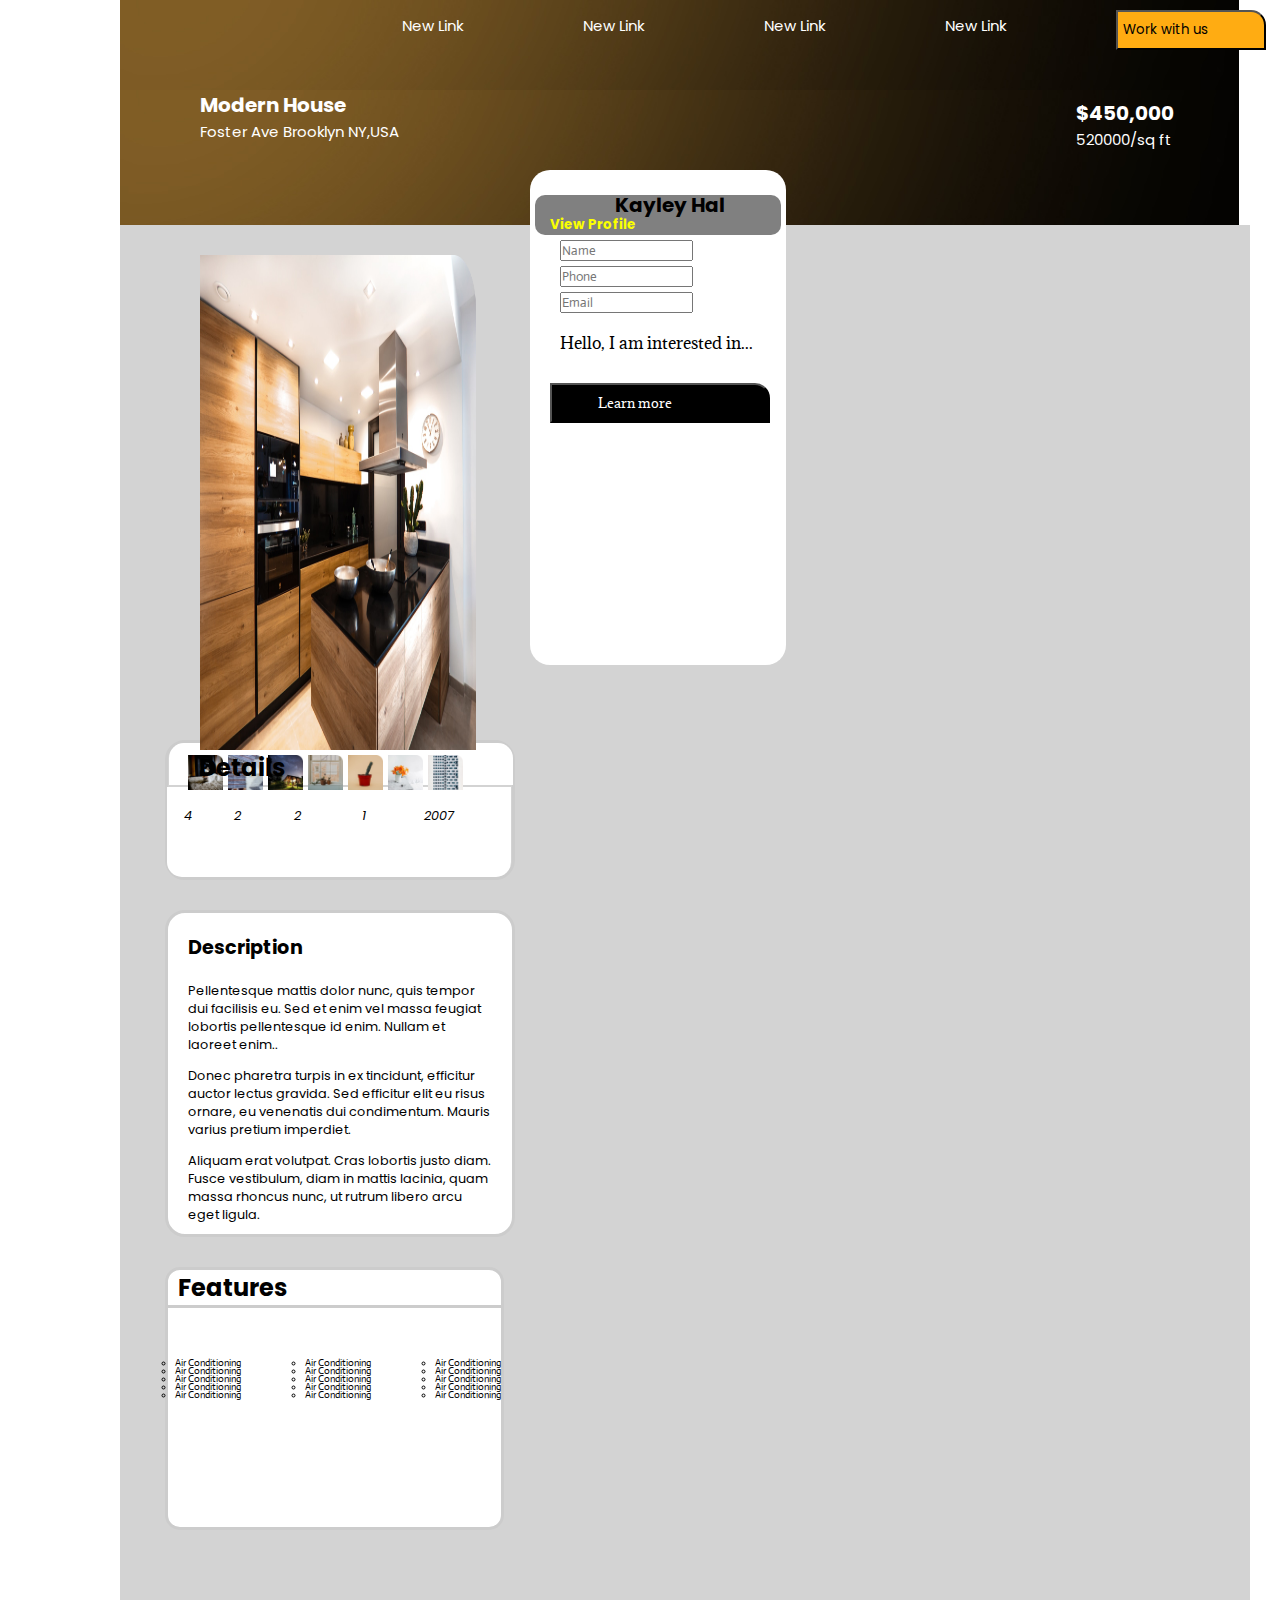
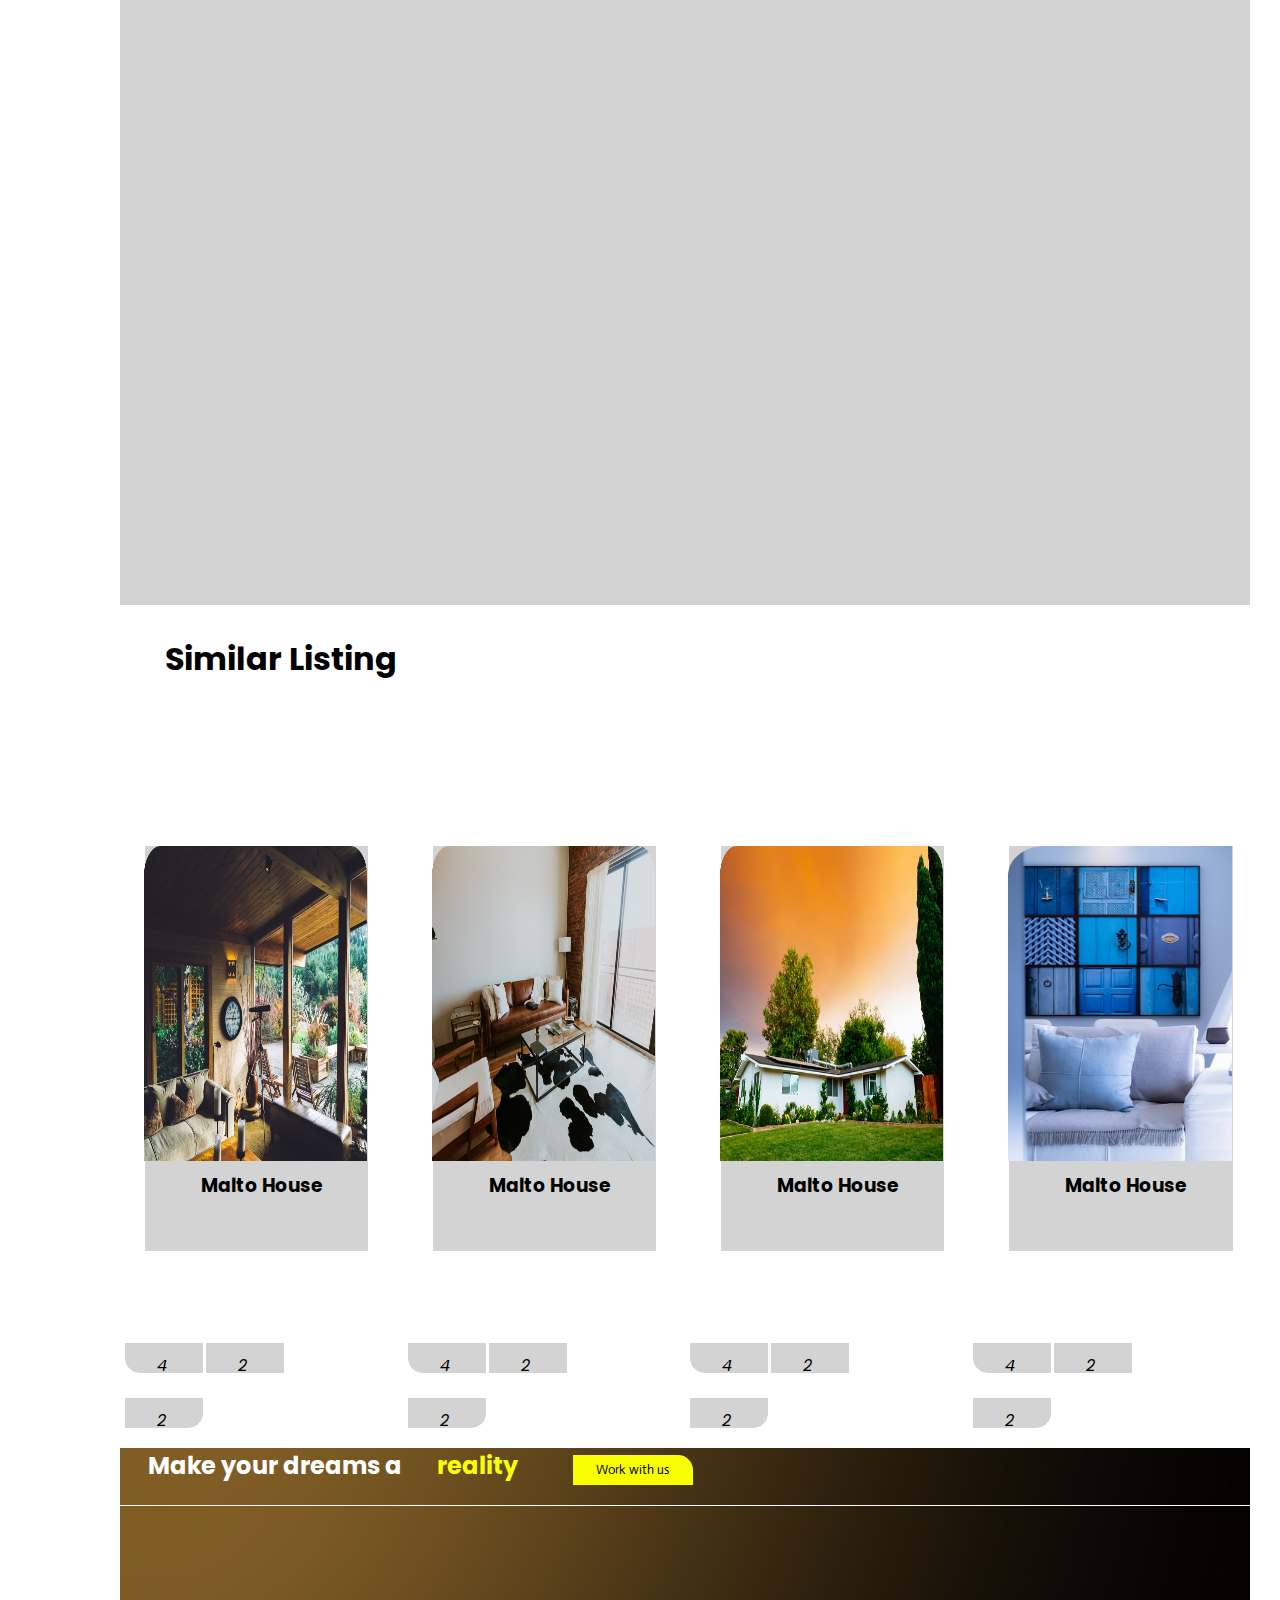
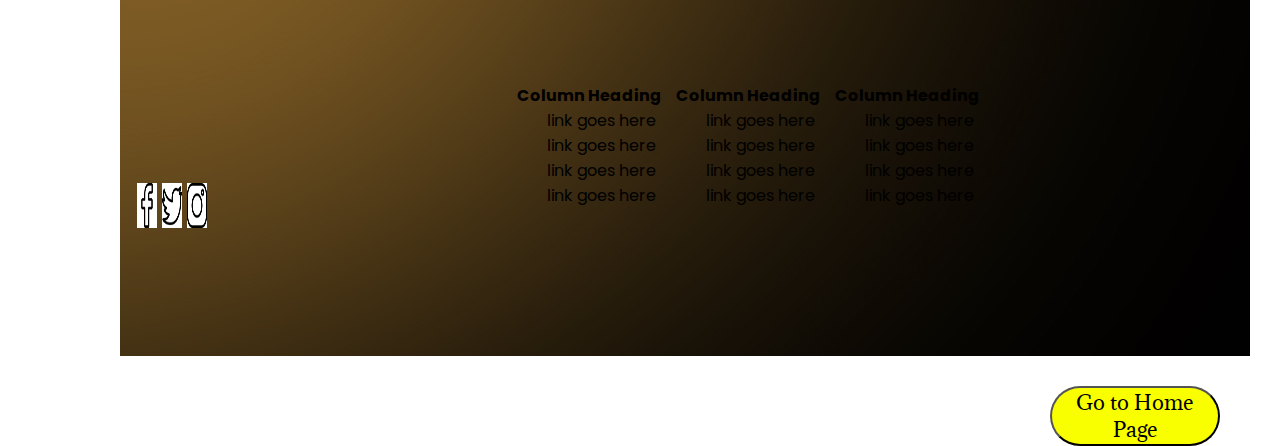
==== property.html @ 47d73567 "link two html pages" ====
<html lang="en">
<head>
    <meta charset="UTF-8">
    <meta http-equiv="X-UA-Compatible" content="IE=edge">
    <meta name="viewport" content="width=device-width, initial-scale=1.0">
    <title>Restaurants Property Page</title>
    <link rel="stylesheet" href="./assets/css/style.css">
    <link rel="preconnect" href="https://fonts.googleapis.com">
    <link rel="preconnect" href="https://fonts.gstatic.com" crossorigin>
    <link href="https://fonts.googleapis.com/css2?family=Actor&family=Adamina&family=Poppins:wght@100&display=swap" rel="stylesheet">
    <link rel="stylesheet" href="https://cdnjs.cloudflare.com/ajax/libs/font-awesome/6.1.1/css/all.min.css" integrity="sha512-KfkfwYDsLkIlwQp6LFnl8zNdLGxu9YAA1QvwINks4PhcElQSvqcyVLLD9aMhXd13uQjoXtEKNosOWaZqXgel0g==" crossorigin="anonymous" referrerpolicy="no-referrer" />
    <link rel="stylesheet" href="https://cdnjs.cloudflare.com/ajax/libs/font-awesome/6.1.1/css/all.min.css" integrity="sha512-KfkfwYDsLkIlwQp6LFnl8zNdLGxu9YAA1QvwINks4PhcElQSvqcyVLLD9aMhXd13uQjoXtEKNosOWaZqXgel0g==" crossorigin="anonymous" referrerpolicy="no-referrer" />
</head>
<body>
    <!--start of page two-->
    <div class="container">
        <!--let's begin with the header-->
        <div class="header">
            <navbar>
                <ul>
                    <li><a href="#">New Link</a></li>
                    <li><a href="#">New Link</a></li>
                    <li><a href="#">New Link</a></li>
                    <li><a href="#">New Link</a></li>
                    <li><button>Work with us <i class="fa-regular fa-arrow-right"></i></button></li>
                </ul><br>
            </navbar>
        </div>
        <div class="header2">
            <div class="modern">
                <h1 style="font-size: 20px;">Modern House</h1>
                <p style="font-size: 15px;">Foster Ave Brooklyn NY,USA</p>
            </div>
            <div class="price">
                <h1 style="font-size: 20px;">$450,000</h1>
                <p style="font-size: 15px;">520000/sq ft</p>
            </div>
        </div>
        <!--end of our header-->
        <div class="services">
            <div class="pg-img">
                <img src="./assets/images/Property House.png" alt="Property house">
            </div>
            <div class="form">
                <div style="background-color: gray;margin: 5px;border-radius: 10px;"><h2 style="margin-bottom: 0px;font-size: 20px;"><i class="fa-thin fa-user"></i>Kayley Hal</h2>
                    <h3 style="color: #FAFF00;font-size: smaller;margin-left: 15px;">View Profile</h3></div>
                <input type="text" name="name" placeholder="Name" style="margin-bottom: 5px; font-family: actor;">
                <input type="tel" name="phone" placeholder="Phone"style="margin-bottom: 5px;font-family: actor;">
                <input type="email" name="email" placeholder="Email"style="margin-bottom: 10px;font-family: actor;">
                <p style="margin-top: 10px;font-family: adamina;" >Hello, I am interested in...</p>
                <button style="font-family: adamina;">Learn more <i class="fa-regular fa-arrow-right"></i></button>
            </div>
           <!--end of form section--> 
          <div class="rectangle">
            <ul>
                <li><img src="./assets/images/Rectangle.png" alt="Rectangle"></li>
                <li><img src="./assets/images/Rectangle-1.png" alt="Rectangle 1" style="margin-left: -75px;"></li>
                <li><img src="./assets/images/Rectangle-2.png" alt="Rectangle 2" style="margin-left: -95px;"></li>
                <li><img src="./assets/images/Rectangle-3.png" alt="Rectangle 3"style="margin-left: -115px;"></li>
                <li><img src="./assets/images/Rectangle-4.png" alt="Rectangle 4"style="margin-left: -135px;"></li>
                <li><img src="./assets/images/Rectangle-5.png" alt="Rectangle 5"style="margin-left: -155px;"></li>
                <li><img src="./assets/images/Rectangle-6.png" alt="Rectangle 6"style="margin-left: -175px;"></li>
            </ul>

           </div>
           <!--details section-->
        <div class="details">
            <div class="det-h" style="background-color: white;width: 100%;margin-left: 1;border-top-left-radius: 15px;border-top-right-radius: 15px;"><h2>Details</h2></div>
            <div class="icons" style="padding-left: 30;margin-top: 2px;background-color: white;width: 100%;margin-left: -1;border-bottom-left-radius: 15px;border-bottom-right-radius: 15px;">
                <ul>
                    <li id="icon" style="width: 10px; height: 10px;"><i class="fa-solid fa-car" style="margin-left: 90px;">4</i></li>
                    <li id="icon" style="width: 10px; height: 10px;"><i class="fa-solid fa-bath" style="margin-left: 50px;">2</i></li>
                    <li id="icon" style="width: 10px; height: 10px;"><i class="fa-solid fa-hashtag"style="margin-left: 20px;">2</i></li>
                    <li id="icon" style="width: 10px; height: 10px;"><i class="fa-solid fa-house" style="margin-left: -2px;">1</i></li>
                    <li id="icon" style="width: 10px; height: 10px;"><i class="fa-regular fa-calendar"style="margin-left: -30px;">2007</i></li>
                </ul>
                
            </div>
        </div>
        <div class="description">
            <h2 style="margin-bottom: 10px;">Description</h2>
            <p style="margin-bottom: -25px;">Pellentesque mattis dolor nunc, quis tempor dui facilisis eu. Sed et enim vel massa feugiat lobortis pellentesque id enim. Nullam et laoreet enim..</p><br>
            <p style="margin-bottom: -25px;">Donec pharetra turpis in ex tincidunt, efficitur auctor lectus gravida. Sed efficitur elit eu risus ornare, eu venenatis dui condimentum. Mauris varius pretium imperdiet.</p><br>
            <p style="margin-bottom: 10px;">Aliquam erat volutpat. Cras lobortis justo diam. Fusce vestibulum, diam in mattis lacinia, quam massa rhoncus nunc, ut rutrum libero arcu eget ligula.</p>
        </div>
        <!--the features section-->

        <div style="margin-top: 30px; margin-left: 15px;"><h2 id="feature" style="padding-left: 10px;font-family: poppins;">Features</h2></div>
           <div class="row-1"> 
                <div class="column1">
                 <ul>
                    <li>Air Conditioning</li>
                    <li>Air Conditioning</li>
                    <li>Air Conditioning</li>
                    <li>Air Conditioning</li>
                    <li>Air Conditioning</li>
                 </ul>
                </div>
                <div class="column1">
                 <ul>
                    <li>Air Conditioning</li>
                    <li>Air Conditioning</li>
                    <li>Air Conditioning</li>
                    <li>Air Conditioning</li>
                    <li>Air Conditioning</li>
                 </ul>
                </div>
                <div class="column1">
                 <ul>
                    <li>Air Conditioning</li>
                    <li>Air Conditioning</li>
                    <li>Air Conditioning</li>
                    <li>Air Conditioning</li>
                    <li>Air Conditioning</li>
                 </ul>
                </div>
            </div>

        </div>
        <div style="margin-left: 45px; margin-bottom: -100px;"><h1 style="background-color: white;">Similar Listing </h1></div>

       <div class="similar">
           <div class="malto1">
               <img srcset="./assets/images/Rectangle-7.png" alt="Malto house"media="width:100%">
               <h3>Malto House</h3>
           </div>
           

           <div class="malto1">
            <img srcset="./assets/images/Rectangle-8.png" alt="Malto house"media="width:100%">
            <h3>Malto House</h3>
        </div>
        <div class="malto1">
            <img srcset="./assets/images/Rectangle-9.png" alt="Malto house"media="width:100%">
            <h3>Malto House</h3>
        </div>
        

        <div class="malto1">
            <img srcset="./assets/images/Rectangle-10.png" alt="Malto house" media="width:100%">
            <h3>Malto House</h3>
        </div>
        
       </div>
       <div class="icon-list">
        <div class="icons-2">
            <li id="icon1" style="width: 10px; height: 10px;"><i class="fa-solid fa-car" >4</i></li>
            <li id="icon2" style="width: 10px; height: 10px;"><i class="fa-solid fa-bath" >2</i></li>
            <li id="icon3" style="width: 10px; height: 10px;"><i class="fa-solid fa-hashtag">2</i></li>
           </div>
           <div class="icons-2">
            <li id="icon1" style="width: 10px; height: 10px;"><i class="fa-solid fa-car" >4</i></li>
            <li id="icon2" style="width: 10px; height: 10px;"><i class="fa-solid fa-bath" >2</i></li>
            <li id="icon3" style="width: 10px; height: 10px;"><i class="fa-solid fa-hashtag">2</i></li>
           </div>
           <div class="icons-2">
            <li id="icon1" style="width: 10px; height: 10px;"><i class="fa-solid fa-car" >4</i></li>
            <li id="icon2" style="width: 10px; height: 10px;"><i class="fa-solid fa-bath" >2</i></li>
            <li id="icon3" style="width: 10px; height: 10px;"><i class="fa-solid fa-hashtag">2</i></li>
           </div>
           <div class="icons-2">
            <li id="icon1" style="width: 10px; height: 10px;"><i class="fa-solid fa-car" >4</i></li>
            <li id="icon2" style="width: 10px; height: 10px;"><i class="fa-solid fa-bath" >2</i></li>
            <li id="icon3" style="width: 10px; height: 10px;"><i class="fa-solid fa-hashtag">2</i></li>
           </div>
       </div>
       <!--adding footer section-->
       <div class="footer" style="width: 100%;">

        <div class="heading" style="margin-bottom: 20px;">
            <h2 style="color: white;margin-left: -500px;">Make your dreams a<span style="color: #FAFF00;">  reality</span>
            <button id="footer-btn" style="background-color: #FAFF00;color: black;font-family: actor;width: 120px;height: 30px;border: none;border-top-right-radius: 15px;">Work with us</button>
            </h2>
        </div>
        
    </div>
    <div class="footer2" style="margin-top: -19;height: 50vh;">
        <div class="container1">
            <div class="contact" style="margin-left: -350px;margin-top: 100px;">
                <ul>
                    <li style="width:5px;height: 5px;"><img src="./assets/images/facebook.png" alt="facebook" style="height: 5vh;background-color: white;"></li>
                    <li style="width:5px;height: 5px;"><img src="./assets/images/twitter.png" alt="twitter" style="height: 5vh; background-color: white;"></li>
                    <li style="width:5px;height: 5px;"><img src="./assets/images/instagram.png" alt="instagram" style="height: 5vh;background-color: white;"></li>
                </ul>
            </div>
            <div class="row2">
                <div class="footer-col">
                    <h4>Column Heading</h4>
                    <ul>
                        <li>link goes here</li>
                        <li>link goes here</li>
                        <li>link goes here</li>
                        <li>link goes here</li>
                    </ul>
                </div>
                <div class="footer-col">
                    <h4>Column Heading</h4>
                    <ul>
                        <li>link goes here</li>
                        <li>link goes here</li>
                        <li>link goes here</li>
                        <li>link goes here</li>
                    </ul>
                </div>
                <div class="footer-col">
                    <h4>Column Heading</h4>
                    <ul>
                        <li>link goes here</li>
                        <li>link goes here</li>
                        <li>link goes here</li>
                        <li>link goes here</li>
                    </ul>
                </div>
            </div>
        </div>
    </div>
        
    </div>
    <a href="index.html">
        <button style="border-radius: 30px; color: black;font-family: Adamina;font-size: 20px; width: 170px;height: 60px;background-color: #FAFF00;cursor: pointer; margin-top: 430px;float: right;"> Go to Home Page</button>
        </a>
</body>
</html>
---- assets/css/style.css ----
*{
    justify-content: center;
    align-items: center;
    margin: 0;
    margin-left: 30px;
    margin-right: 20px;
    padding: 0;
    font-family: Poppins,  Actor, Adamina;
    box-sizing: border-box;
}
@media screen and (max-width: 1000px) {
    .container{
      width: 100%; 
    }
}
.sect-1{
    width: 100%;
    background: linear-gradient(to top,grey 50%,grey 50%),url(moving1.png);
    background-position: center;
    background-size: cover;
    height: 100vh;
    background-image:url("../images/moving\ 1.png") ;
}
@media screen and (max-width: 1000px) {
    .nav_bar{
      width: 100%; 
    }
}
.nav_bar{
    width: 1100px;
    height: 70px;
    margin: auto;
}
.nav_bar > ul{
    list-style-type: none;
    margin-top: 2px;
    padding: 5px;
    float:right;
    display: flex;
    justify-content: center;
    align-items: center;
} 
.nav_bar > ul > li{
     list-style: none;
     margin-left: 20px;
     margin-top: 30px;
     font-size: 15px;
}
ul> li > a{
    text-decoration: none;
     color: white;
     font-size: 15px;
     transition: 0.1 ease-in-out;     
}
ul> li > a:hover{
    color: #FAFF00;
}
.btn1 > button{
   color: black;
   background-color: #FFAC12; 
   width: 70px;
   height: 30px;
   border: none;
   border-radius: 0px;
   font-size: 15px;
   
}
.btn1 > button:hover{
    color:#FAFF00 ;
    background-color: black;
    cursor: pointer;
}

.btn2 > button{
    color: #FAFF00;
    background-color: black; 
    width: 70px;
    height: 30px;
    border: none;
    border-radius: 0px;
    font-size: 15px;
}
.btn1 > button:hover{
    color: black ;
    background-color: #FFAC12;
    cursor: pointer;
}
.content{
    width: 1200px;
    height: auto;
    margin: auto;
    position: relative;
}
.content,.cont-p{
    padding-left: 20px;
    padding-bottom: 25px;
    padding-top: 40px;
    letter-spacing: 1.2px;
    line-height: 40px;
}
#change{
    color: #FAFF00;
    font-size: 40px;
}
#roof{
    color: white;
    font-size: x-large;
    line-height: 20px;
    
}
.sect-2{
    background-color: white;
    height: 100vh;
    width: 100%;
    background-position: center;
    background-size:contain;
    align-items: center;
    justify-content: center;
}
.content-2 img{
       position: flex;
       height: 70vh;
       float: left;
       margin-top: 40px;
       padding-right: 70px;
       margin-left: -35px;
}
.content-2 img:hover {
    box-shadow: 0 0 2px 1px rgba(0, 140, 186, 0.5);
    cursor:all-scroll;
  }
.words{
    position: flex;
    padding-top: 120px;
}
#hustle{
    padding-bottom: 20px;

}
#cont-p1{
    line-height: 20px;
}
#btn3{
    background-color: black;
    color: #FAFF00;
    border: none;
    border-style: none;
    border-top-right-radius: 10px;
    height: 30px;
    width: 80px;
}
#btn3:hover{
    color:black ;
    background-color: #FFAC12;
    cursor: pointer;
}

.sect-3{
    background-color: lightgray;
    height: 150vh;
    width: 100%;
    background-position: center;
    background-size:contain;
    align-items: center;
    justify-content: center; 
    margin-top: -100px;
    display: block;
}
.gallery{
    border: 5px  solid #ccc;
    width: 150px;
    display: inline-block;
    margin-top: 100px;
    align-items: center;
    justify-content: space-around;
    border-radius: 20px;
}
.gallery img{
    width: 240px;
    height: 16%;
    position: inherit;
    margin-left: -2px;
    background-color: white;

}
.gallery img:hover {
    box-shadow: 0 0 2px 1px rgba(0, 140, 186, 0.5);
    cursor: grabbing;
  }
.descr{
    padding: 5px;
    padding-top: 0px;
    text-align: center;
    font-family: Adamina;
    background-color: white;
    width: 240px;
    margin-left: -2px;
}
.footer{
    background-image: url("../images/Orange-Images.jpg");
    display: flex;
    margin-top: 20px;
    margin-bottom: 20px;
}
.contact ul{
    list-style-type: none;
    float:left;
    display: flex;
    justify-content: center;
    align-items: center;
}
.contact ul li{
    list-style: none;
     padding-inline-end: 5px;
     margin-left: 0px;
     margin-top: 30px;
}
.contact img{
    float: left;
    display: inline;
    width: 20px;
    height: 30vh;
}
.contct img:hover {
    box-shadow: 0 0 2px 1px rgba(0, 140, 186, 0.5);
    cursor: zoom-in;
  }
.row{
    display: flexbox;

}
.row > .column{
     display:inline-block;
     padding-inline-end: 80px;
}
.column ul{
    display: relative;
    justify-content: center;
    align-items: center;
    float: justify;
}
.column li{
    list-style: none;
}
.container2{
    max-width: 100%;
}
.row2{
    display: flex;
    flex-wrap: wrap;
}
ul{
    list-style: none;
}

.footer2{
    background-image: url("../images/Orange-Images.jpg");
    display: flex;
    margin-top: 20px;
    margin-bottom: 20px;
    width: 100%;
}
.footer-col{
    margin-top: -70px;
    margin-right: -80px;
    float: right;

}

.header{
    margin: 0;
    padding: 0;
    height: 10vh;
    margin-left: 30px;
    margin-right: 20px;
    background-image: url(../images/Orange-Images.jpg);
    background-position: cover;
    width: 99%;
    font-family: Poppins,Actor,Adamina;
}
navbar{
    display: flex;
    align-items: center;
    justify-content: center;
    width: 99%;
    margin-right: 20px;
}
navbar > ul{
    list-style-type: none;
    display: inline-flex;
    float: right;
    margin-right: -200px;
}
.header li{
    float: right;
    display: flex;
    justify-content: space-evenly;

}
.header a{
       float: right;
       color: white;
       padding: 10px;
}
.header button{
    background-color: #FFAC12;
    color: black;
    border-top-right-radius: 15px;
    margin-top: 10px;
    height: 40px;
    width: 150px;
}
.header2{
    justify-content: space-between;
    align-items: center;
    color: white;
    margin-bottom: 0px;
    background-image: url(../images/Orange-Images.jpg);
    height: 15vh;
    width: 99%;
}
.modern{
    margin-bottom: -15px;
    margin-left: 50px;
}
.price{
    float: right;   
    margin-right: 45px; 
    margin-top: -30px;
}
.services{
    display: absolute;
    background-color: lightgray;
    height: 220vh;
    width: 100%;
    margin-bottom: 30px;
    
}
.pg-img img{
    margin-left: 50px;
    position: flex;
    height: 55vh;
    width: 32%;
    float: left;
    margin-top: 30px;
    padding-right: 70px;
}
.form{
    width: 20%;
    height: 55vh;
    background: linear-gradient(to top,white,white);
    position: absolute;
    top: 170px;
    left: 500px;
    border-radius: 20px;
    overflow: hidden;
    line-height: 20px;
    padding: 20px 0 ;
}
.form > button{
    margin-top: 30px;
    background-color: black;
    border-top-right-radius: 15px;
    color: white;
    text-align: center;
    align-items: center;
    width: 220px;
    height: 40px;
    margin-left: 20px;
    margin-right: 20px;
}
.form > button:hover{
    color:black;
    background-color: blue;
    cursor: pointer;
}

.rectangle{
    justify-content: space-around;
    align-items: center;
    height: 35vh; 
    width: 31%;
}
.rectangle > ul{
    display: flex;
    justify-content: center;
    margin-left: -30px;   
}
.rectangle > ul > li{
    list-style: none;
    padding: 5px;
}
.rectangle > ul > li >  img{
    width: 35px;
    height: 35px;
    margin-bottom: -0px;
    margin-left: 180px;

}
.details{
    justify-content: space-around;
    align-items: center;
    margin-top: 200px;
    margin-left: 45px;
    max-width: 31%;
    background-size: 32%;
    border: #ccc;
    border-style: solid;
    border-radius: 20px;
    
}
.details > h2{
    background-color: white;
    height: 5vh;
    margin-bottom: -5px;
    margin-left: 15px;
    border-top-left-radius: 15px;
    border-top-right-radius: 15px;
}
.icons{
    height: 10vh;
    margin-top: 5px;
    margin-left: 45px;
}
.icons > ul{
    display: flex;
    justify-content: center;
    list-style: none;
    margin-left: -150px;
    border-bottom-left-radius: 15px;
    border-bottom-right-radius: 15px;   
}
.icons > ul > li{
    list-style: none;
    padding: 20px;
    font-size: 1vw;
}
.description{
    margin-top: 30px;
    width: 31%;
    background-color: white;
    margin-left: 45px;
    border: #ccc;
    border-style: solid;
    border-radius: 20px;
    text-align: left;
    font-size: 1vw;
    font-family: poppins;
}
.description > h2{
    margin: 20px;
}
.description > p{
    margin: 20px;
}
#feature{
    margin-top: 30px;
    width: 31%;
    background-color: white;
    border: #ccc;
    border-style: solid;
    text-align: left;
    border-top-left-radius: 15px;
    border-top-right-radius: 15px;
}
.row-1{
    display: flex;
    justify-content: center;
    margin-top: -3px;
    margin-left: 45px;
    width: 30%;
    background-color: white;
    border: #ccc;
    border-style: solid;
    text-align: left;
    border-bottom-left-radius: 15px;
    border-bottom-right-radius: 15px;
    height: 25vh;
}
.column1{
 display:inline-block;
    padding-inline-end: 30px;
    margin-top: -20px;
}

.column1 ul{
   display: relative;
   justify-content: center;
   align-items: center;
   float: justify;
}
.column1 li{
   list-style-type: circle;
   font-size: 10px;
   line-height: 10px;
   justify-content: center;
   margin-left: -25px;
   margin-right: -200px;
   font-family: actor;
   margin-top: -18px;
}
.similar{
    width: 102%;
    height: 100vh;
    background-color: white;
    justify-content: center;
    align-items: center;
    display: flex;
    margin-top: 200px;
    margin-left: 10px;
}
.malto1{
    background-color: lightgray;
    width: 25%;
    height: 45vh;
    margin-top: -370px;
    margin-left: 45px;
}
.malto1 > img{
    width: 100%;
    height: 35vh;
    margin-left: -1px;
}
.malto1 img:hover {
    box-shadow: 0 0 2px 1px rgba(0, 140, 186, 0.5);
    cursor: wait;

  }
.malto1 > h3{
    margin-top: 10px;
    text-align: center;
}
.icon-list{
    align-items: center;
    display: flex;
    width: 100%;
    margin-top: -360px;
    margin-left: -40px;
}
.icons-2 li{
    display: inline-block;
    list-style: none;
    background-color: lightgray;
    margin-left: 45px;
    width: 100%;
    margin-top: 10px;
    padding: 76px;
    margin-block-start: 20px;
    align-items: center;
    text-align: center;
    padding-top: 10px;
    padding-left: 2px;
    padding-bottom: 20px;
}
#icon1{
    border-bottom-left-radius: 15px;
    margin-right: -46px;
    width:18%;
}
#icon2{
    margin-right: -46px;
    width: 18%;
}
#icon3{
    border-bottom-right-radius: 15px;
    margin-right: -46px;
    width: 18%;
}

.footer2{
    background-image: url("../images/Orange-Images.jpg");
    display: flex;
    margin-top: 30px;
    margin-bottom: -400px;
}
.contact ul{
    list-style-type: none;
    float:left;
    display: flex;
    justify-content: center;
    align-items: center;
}
.contact ul li{
    list-style: none;
     padding-inline-end: 5px;
     margin-left: 0px;
     margin-top: 30px;
}
.contact img{
    float: left;
    display: inline;
    width: 20px;
    height: 30vh;
}
.row{
    display: flexbox;

}
.row > .column{
     display:inline-block;
     padding-inline-end: 80px;
}
.column ul{
    display: relative;
    justify-content: center;
    align-items: center;
    float: justify;
}
.column li{
    list-style: none;
}
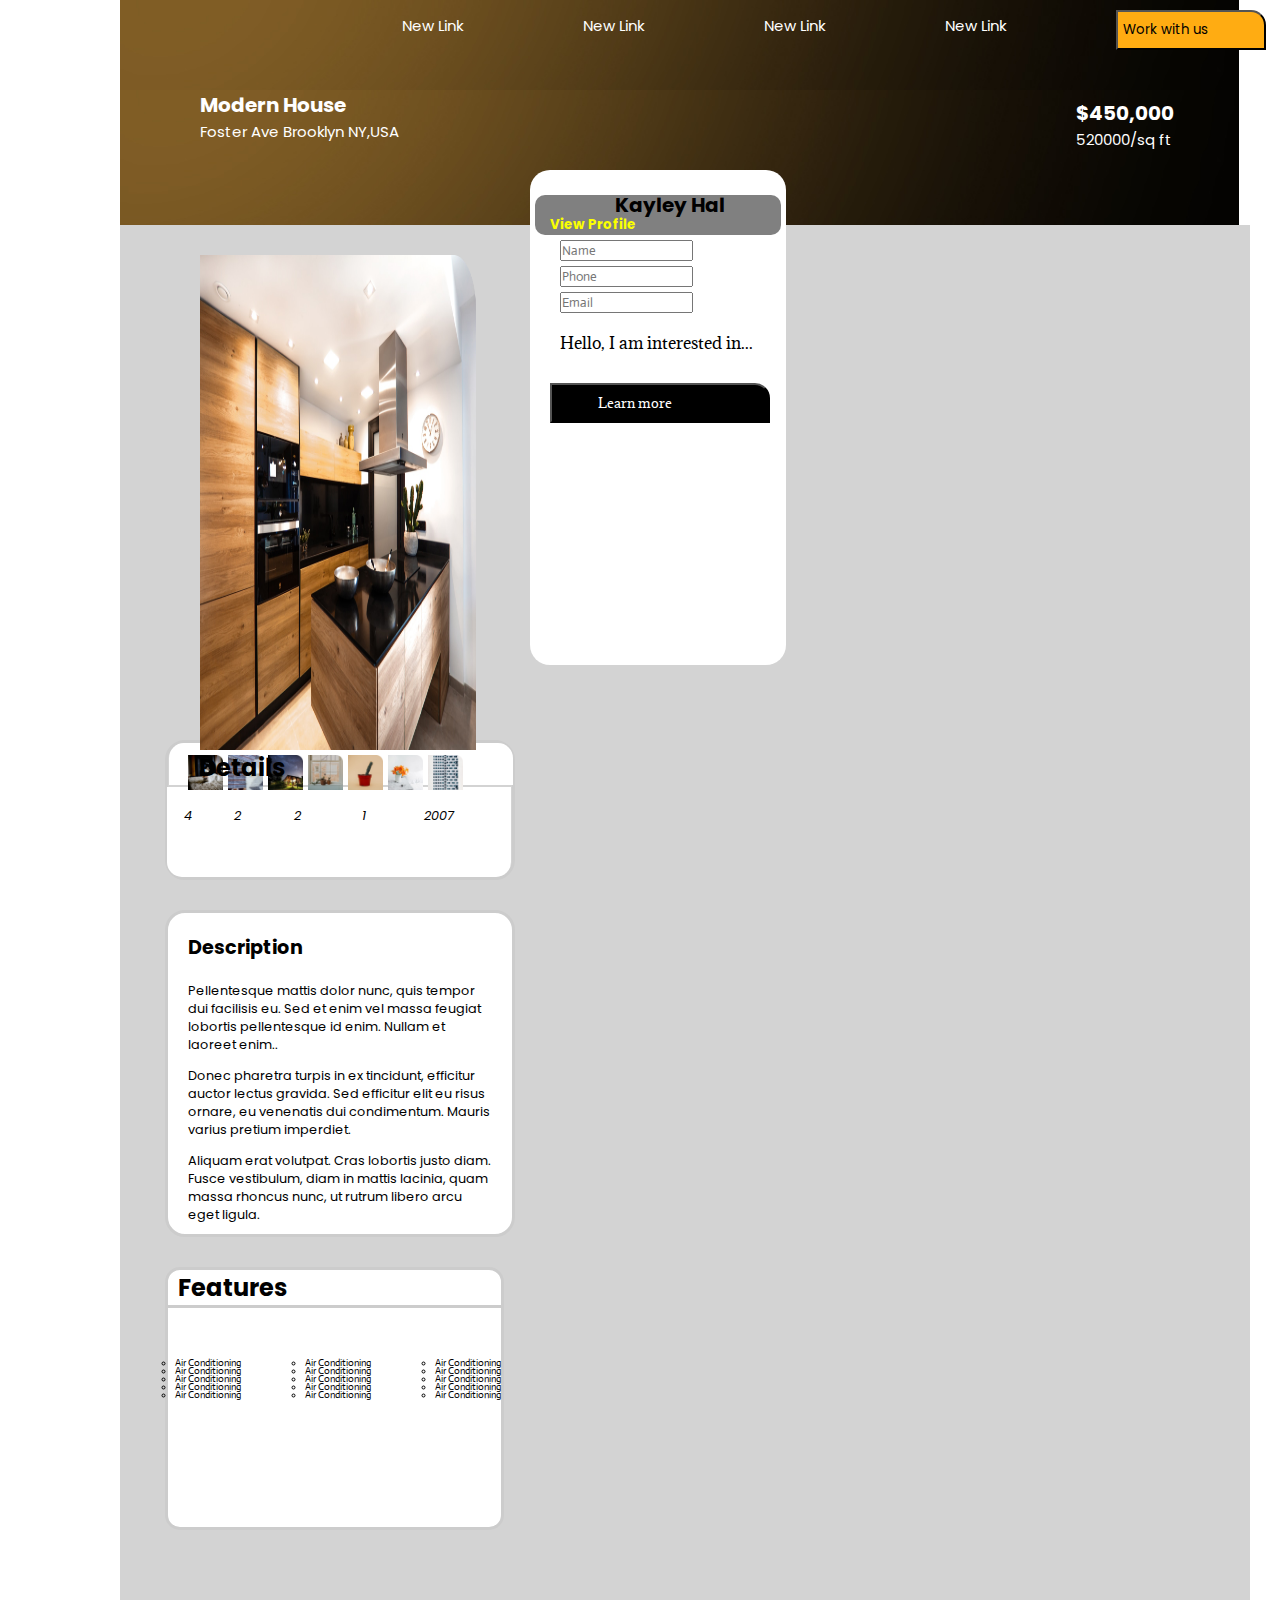
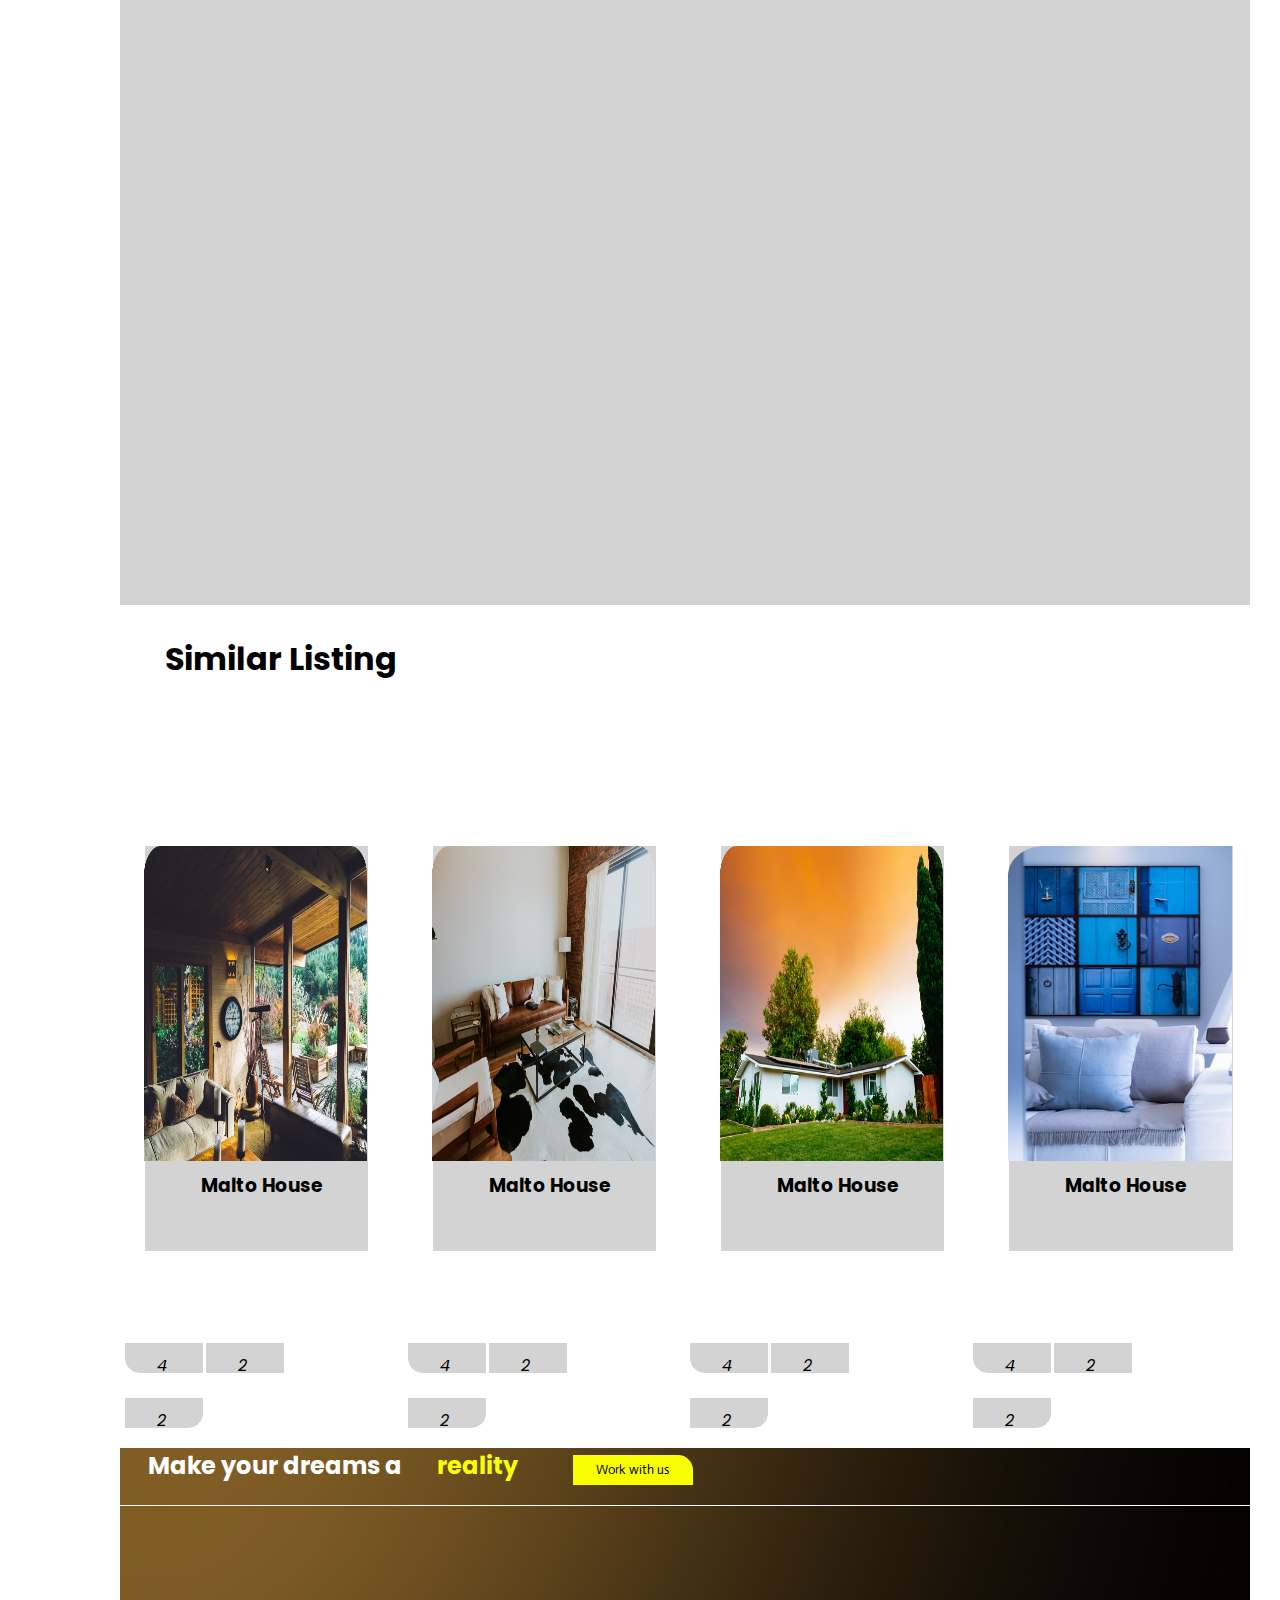
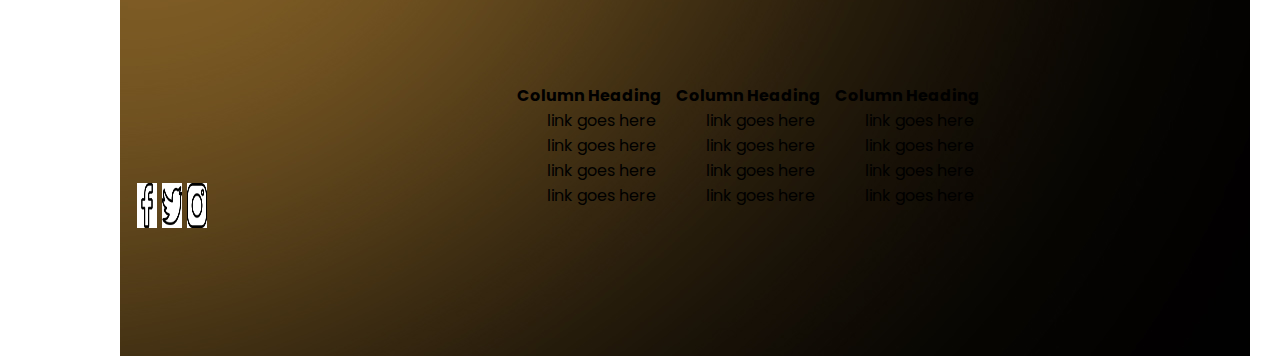
==== commit d3b72b86: "remove link button" ====
--- a/property.html
+++ b/property.html
@@ -217,7 +217,6 @@
         
     </div>
     <a href="index.html">
-        <button style="border-radius: 30px; color: black;font-family: Adamina;font-size: 20px; width: 170px;height: 60px;background-color: #FAFF00;cursor: pointer; margin-top: 430px;float: right;"> Go to Home Page</button>
         </a>
 </body>
 </html>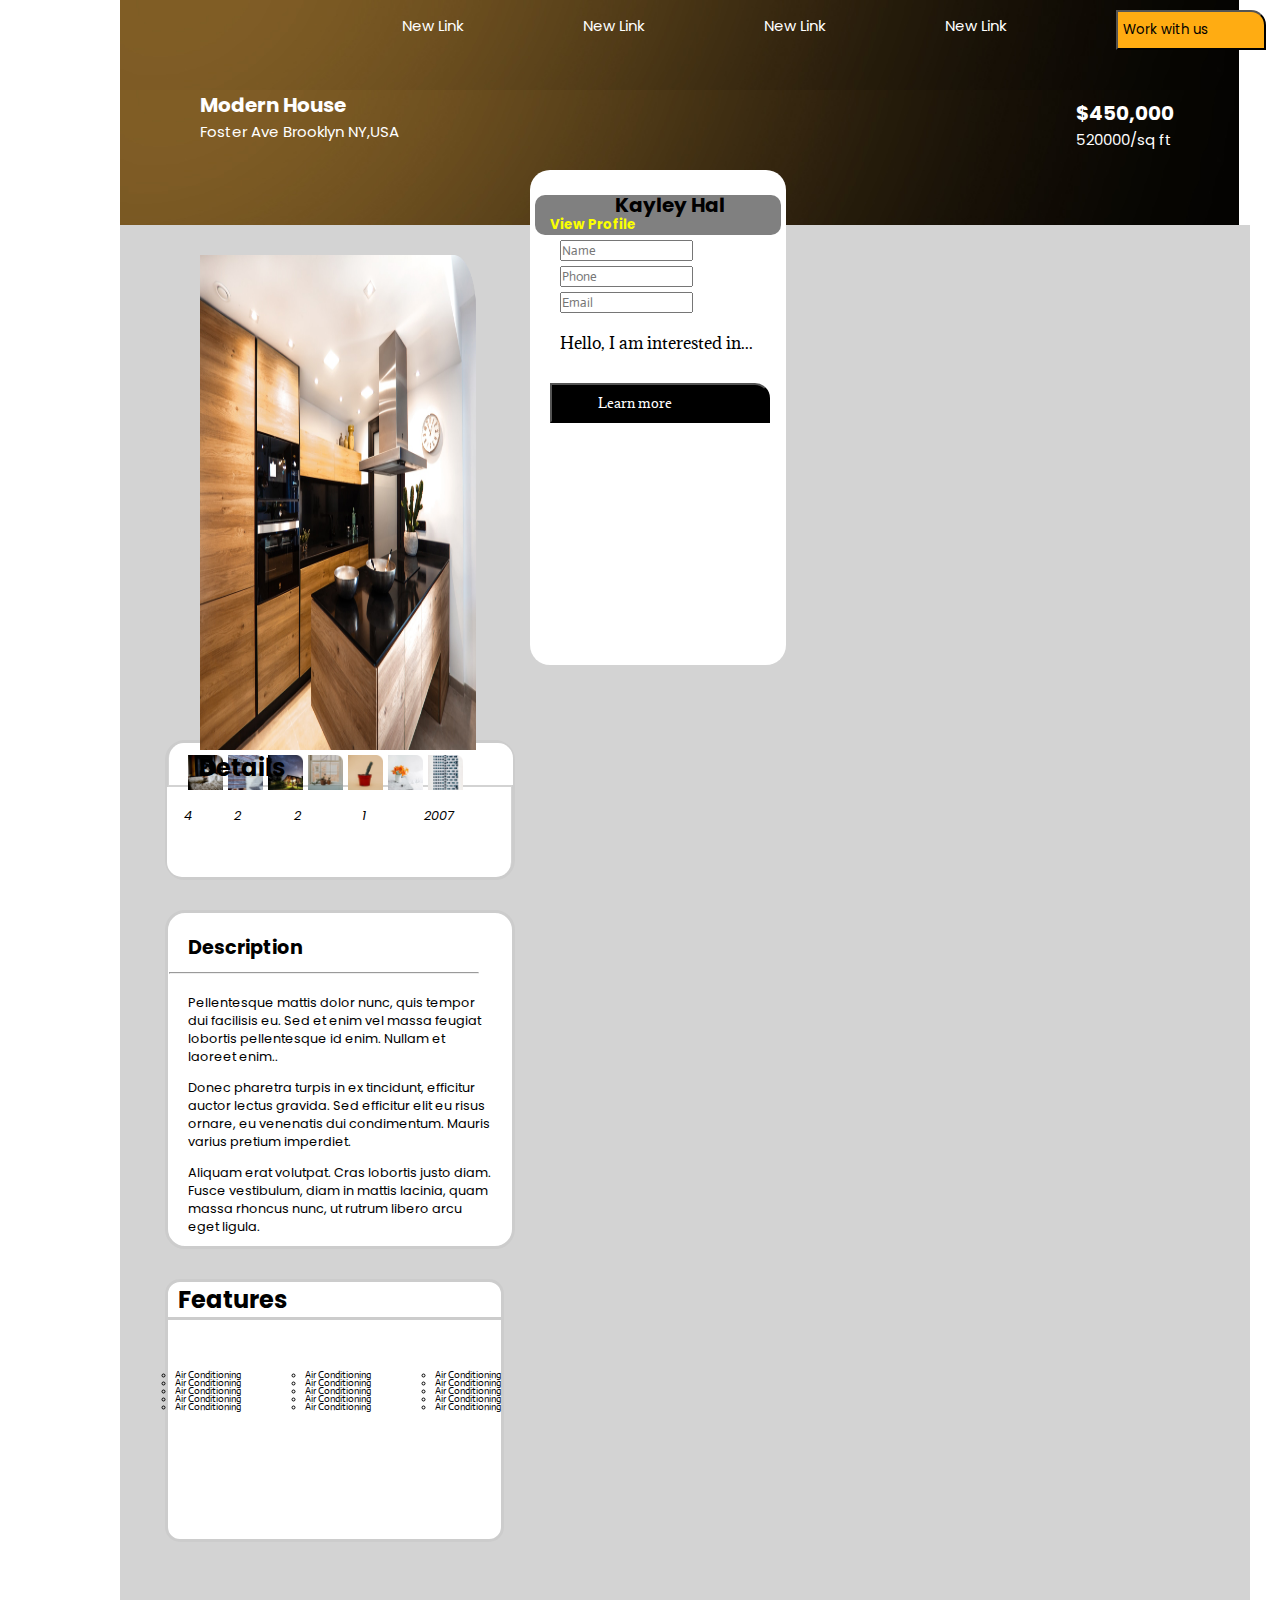
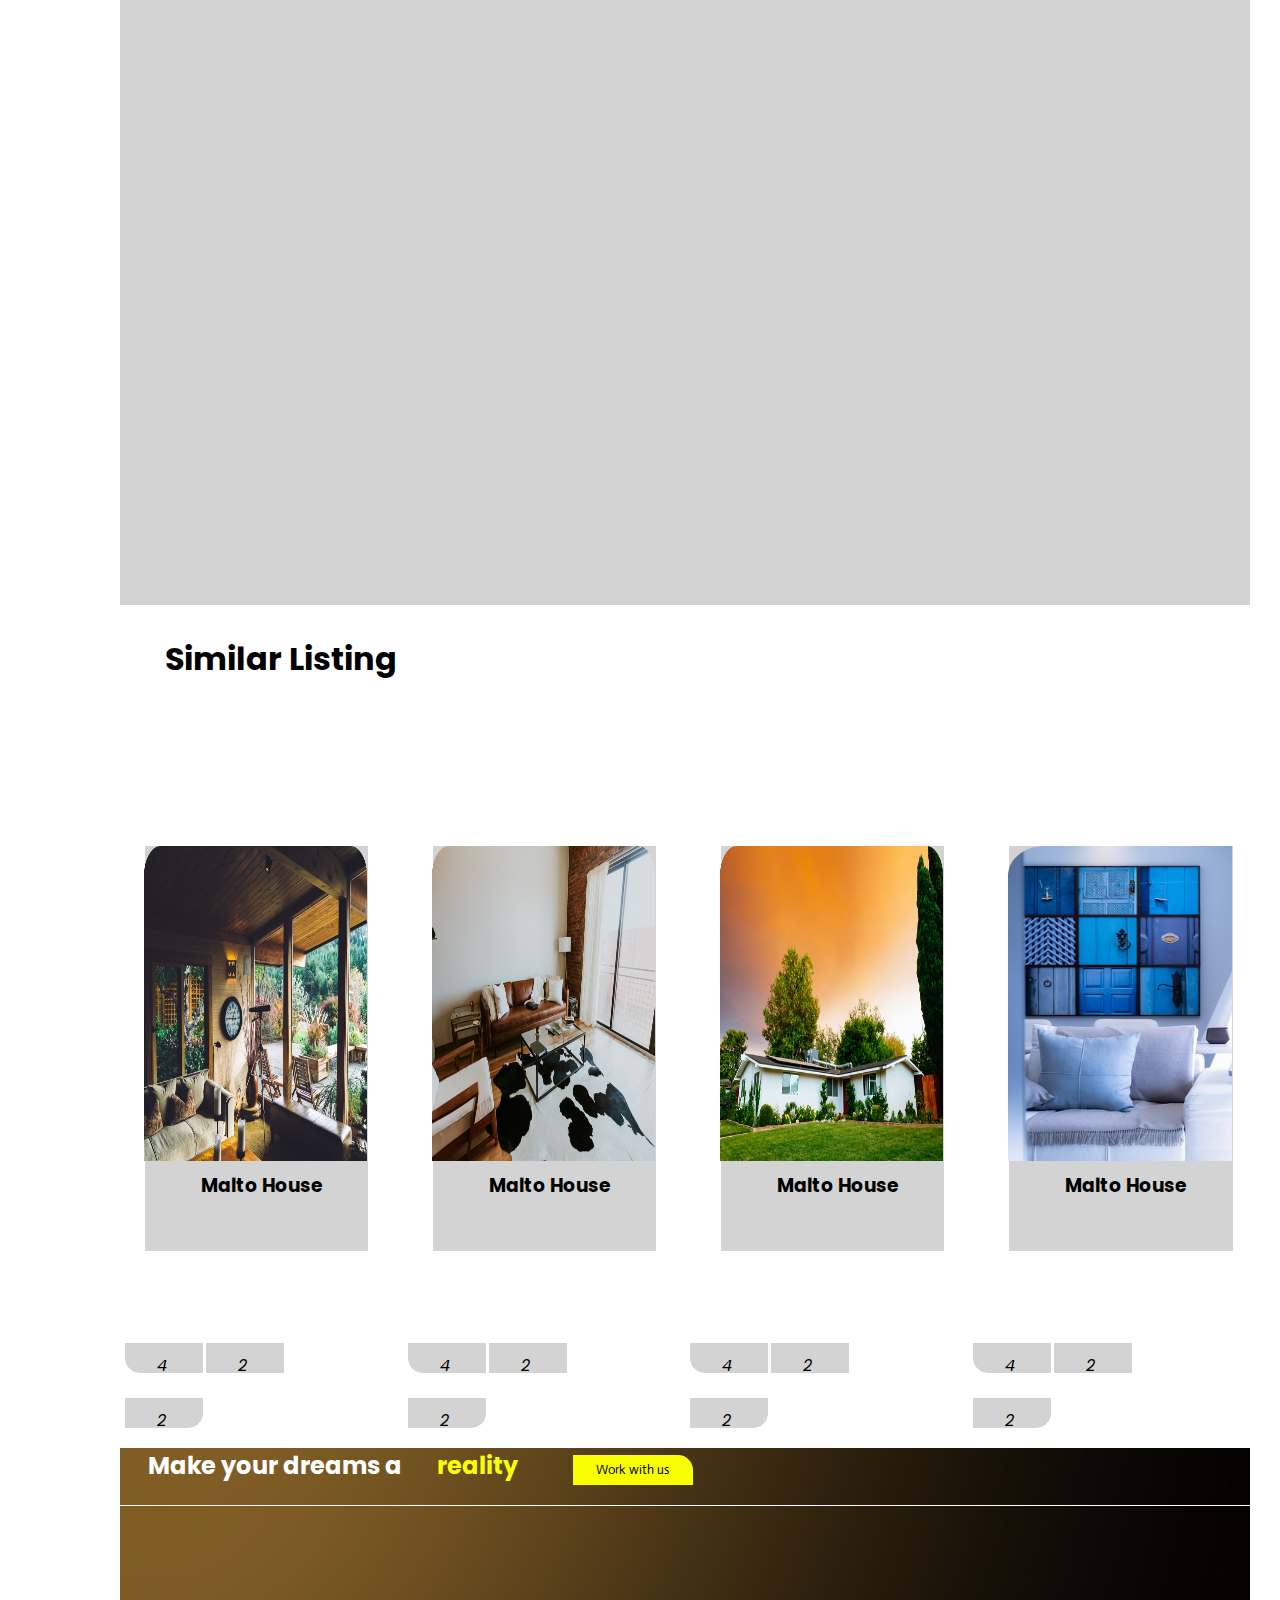
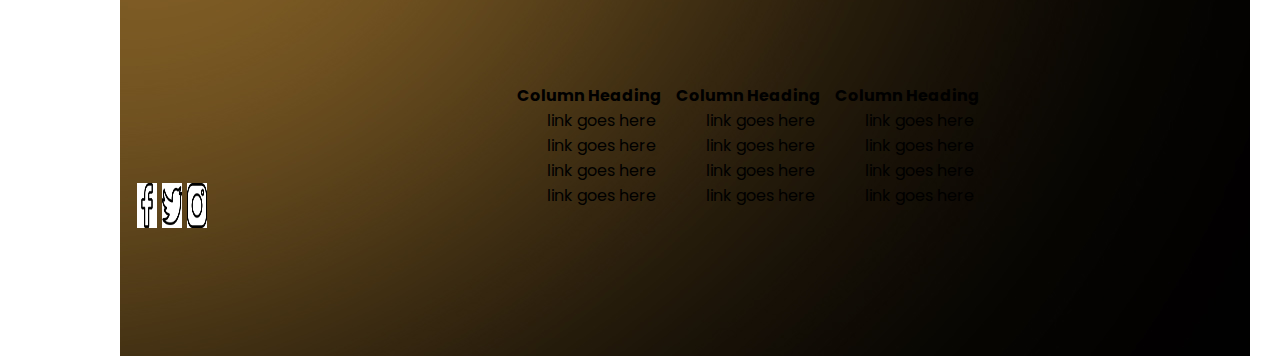
==== commit b5f801eb: "linking two pages" ====
--- a/property.html
+++ b/property.html
@@ -5,6 +5,7 @@
     <meta name="viewport" content="width=device-width, initial-scale=1.0">
     <title>Restaurants Property Page</title>
     <link rel="stylesheet" href="./assets/css/style.css">
+    <link rel="stylesheet" href="./assets/css/property.css">
     <link rel="preconnect" href="https://fonts.googleapis.com">
     <link rel="preconnect" href="https://fonts.gstatic.com" crossorigin>
     <link href="https://fonts.googleapis.com/css2?family=Actor&family=Adamina&family=Poppins:wght@100&display=swap" rel="stylesheet">
@@ -79,6 +80,7 @@
         </div>
         <div class="description">
             <h2 style="margin-bottom: 10px;">Description</h2>
+            <hr style="color: grey;width: 90%;margin-left: 1px;">
             <p style="margin-bottom: -25px;">Pellentesque mattis dolor nunc, quis tempor dui facilisis eu. Sed et enim vel massa feugiat lobortis pellentesque id enim. Nullam et laoreet enim..</p><br>
             <p style="margin-bottom: -25px;">Donec pharetra turpis in ex tincidunt, efficitur auctor lectus gravida. Sed efficitur elit eu risus ornare, eu venenatis dui condimentum. Mauris varius pretium imperdiet.</p><br>
             <p style="margin-bottom: 10px;">Aliquam erat volutpat. Cras lobortis justo diam. Fusce vestibulum, diam in mattis lacinia, quam massa rhoncus nunc, ut rutrum libero arcu eget ligula.</p>
@@ -216,7 +218,5 @@
     </div>
         
     </div>
-    <a href="index.html">
-        </a>
 </body>
 </html>--- a/assets/css/property.css
+++ b/assets/css/property.css
@@ -0,0 +1,367 @@
+.container2{
+    max-width: 100%;
+}
+.row2{
+    display: flex;
+    flex-wrap: wrap;
+}
+ul{
+    list-style: none;
+}
+
+.footer2{
+    background-image: url("../images/Orange-Images.jpg");
+    display: flex;
+    margin-top: 20px;
+    margin-bottom: 20px;
+    width: 100%;
+}
+.footer-col{
+    margin-top: -70px;
+    margin-right: -80px;
+    float: right;
+
+}
+
+.header{
+    margin: 0;
+    padding: 0;
+    height: 10vh;
+    margin-left: 30px;
+    margin-right: 20px;
+    background-image: url(../images/Orange-Images.jpg);
+    background-position: cover;
+    width: 99%;
+    font-family: Poppins,Actor,Adamina;
+}
+navbar{
+    display: flex;
+    align-items: center;
+    justify-content: center;
+    width: 99%;
+    margin-right: 20px;
+}
+navbar > ul{
+    list-style-type: none;
+    display: inline-flex;
+    float: right;
+    margin-right: -200px;
+}
+.header li{
+    float: right;
+    display: flex;
+    justify-content: space-evenly;
+
+}
+.header a{
+       float: right;
+       color: white;
+       padding: 10px;
+}
+.header button{
+    background-color: #FFAC12;
+    color: black;
+    border-top-right-radius: 15px;
+    margin-top: 10px;
+    height: 40px;
+    width: 150px;
+}
+.header2{
+    justify-content: space-between;
+    align-items: center;
+    color: white;
+    margin-bottom: 0px;
+    background-image: url(../images/Orange-Images.jpg);
+    height: 15vh;
+    width: 99%;
+}
+.modern{
+    margin-bottom: -15px;
+    margin-left: 50px;
+}
+.price{
+    float: right;   
+    margin-right: 45px; 
+    margin-top: -30px;
+}
+.services{
+    display: absolute;
+    background-color: lightgray;
+    height: 220vh;
+    width: 100%;
+    margin-bottom: 30px;
+    
+}
+.pg-img img{
+    margin-left: 50px;
+    position: flex;
+    height: 55vh;
+    width: 32%;
+    float: left;
+    margin-top: 30px;
+    padding-right: 70px;
+}
+.form{
+    width: 20%;
+    height: 55vh;
+    background: linear-gradient(to top,white,white);
+    position: absolute;
+    top: 170px;
+    left: 500px;
+    border-radius: 20px;
+    overflow: hidden;
+    line-height: 20px;
+    padding: 20px 0 ;
+}
+.form > button{
+    margin-top: 30px;
+    background-color: black;
+    border-top-right-radius: 15px;
+    color: white;
+    text-align: center;
+    align-items: center;
+    width: 220px;
+    height: 40px;
+    margin-left: 20px;
+    margin-right: 20px;
+}
+.form > button:hover{
+    color:black;
+    background-color: blue;
+    cursor: pointer;
+}
+
+.rectangle{
+    justify-content: space-around;
+    align-items: center;
+    height: 35vh; 
+    width: 31%;
+}
+.rectangle > ul{
+    display: flex;
+    justify-content: center;
+    margin-left: -30px;   
+}
+.rectangle > ul > li{
+    list-style: none;
+    padding: 5px;
+}
+.rectangle > ul > li >  img{
+    width: 35px;
+    height: 35px;
+    margin-bottom: -0px;
+    margin-left: 180px;
+
+}
+.details{
+    justify-content: space-around;
+    align-items: center;
+    margin-top: 200px;
+    margin-left: 45px;
+    max-width: 31%;
+    background-size: 32%;
+    border: #ccc;
+    border-style: solid;
+    border-radius: 20px;
+    
+}
+.details > h2{
+    background-color: white;
+    height: 5vh;
+    margin-bottom: -5px;
+    margin-left: 15px;
+    border-top-left-radius: 15px;
+    border-top-right-radius: 15px;
+}
+.icons{
+    height: 10vh;
+    margin-top: 5px;
+    margin-left: 45px;
+}
+.icons > ul{
+    display: flex;
+    justify-content: center;
+    list-style: none;
+    margin-left: -150px;
+    border-bottom-left-radius: 15px;
+    border-bottom-right-radius: 15px;   
+}
+.icons > ul > li{
+    list-style: none;
+    padding: 20px;
+    font-size: 1vw;
+}
+.description{
+    margin-top: 30px;
+    width: 31%;
+    background-color: white;
+    margin-left: 45px;
+    border: #ccc;
+    border-style: solid;
+    border-radius: 20px;
+    text-align: left;
+    font-size: 1vw;
+    font-family: poppins;
+}
+.description > h2{
+    margin: 20px;
+}
+.description > p{
+    margin: 20px;
+}
+#feature{
+    margin-top: 30px;
+    width: 31%;
+    background-color: white;
+    border: #ccc;
+    border-style: solid;
+    text-align: left;
+    border-top-left-radius: 15px;
+    border-top-right-radius: 15px;
+}
+.row-1{
+    display: flex;
+    justify-content: center;
+    margin-top: -3px;
+    margin-left: 45px;
+    width: 30%;
+    background-color: white;
+    border: #ccc;
+    border-style: solid;
+    text-align: left;
+    border-bottom-left-radius: 15px;
+    border-bottom-right-radius: 15px;
+    height: 25vh;
+}
+.column1{
+ display:inline-block;
+    padding-inline-end: 30px;
+    margin-top: -20px;
+}
+
+.column1 ul{
+   display: relative;
+   justify-content: center;
+   align-items: center;
+   float: justify;
+}
+.column1 li{
+   list-style-type: circle;
+   font-size: 10px;
+   line-height: 10px;
+   justify-content: center;
+   margin-left: -25px;
+   margin-right: -200px;
+   font-family: actor;
+   margin-top: -18px;
+}
+.similar{
+    width: 102%;
+    height: 100vh;
+    background-color: white;
+    justify-content: center;
+    align-items: center;
+    display: flex;
+    margin-top: 200px;
+    margin-left: 10px;
+}
+.malto1{
+    background-color: lightgray;
+    width: 25%;
+    height: 45vh;
+    margin-top: -370px;
+    margin-left: 45px;
+}
+.malto1 > img{
+    width: 100%;
+    height: 35vh;
+    margin-left: -1px;
+}
+.malto1 img:hover {
+    box-shadow: 0 0 2px 1px rgba(0, 140, 186, 0.5);
+    cursor: wait;
+
+  }
+.malto1 > h3{
+    margin-top: 10px;
+    text-align: center;
+}
+.icon-list{
+    align-items: center;
+    display: flex;
+    width: 100%;
+    margin-top: -360px;
+    margin-left: -40px;
+}
+.icons-2 li{
+    display: inline-block;
+    list-style: none;
+    background-color: lightgray;
+    margin-left: 45px;
+    width: 100%;
+    margin-top: 10px;
+    padding: 76px;
+    margin-block-start: 20px;
+    align-items: center;
+    text-align: center;
+    padding-top: 10px;
+    padding-left: 2px;
+    padding-bottom: 20px;
+}
+#icon1{
+    border-bottom-left-radius: 15px;
+    margin-right: -46px;
+    width:18%;
+}
+#icon2{
+    margin-right: -46px;
+    width: 18%;
+}
+#icon3{
+    border-bottom-right-radius: 15px;
+    margin-right: -46px;
+    width: 18%;
+}
+
+.footer2{
+    background-image: url("../images/Orange-Images.jpg");
+    display: flex;
+    margin-top: 30px;
+    margin-bottom: -400px;
+}
+.contact ul{
+    list-style-type: none;
+    float:left;
+    display: flex;
+    justify-content: center;
+    align-items: center;
+}
+.contact ul li{
+    list-style: none;
+     padding-inline-end: 5px;
+     margin-left: 0px;
+     margin-top: 30px;
+}
+.contact img{
+    float: left;
+    display: inline;
+    width: 20px;
+    height: 30vh;
+}
+.row{
+    display: flexbox;
+
+}
+.row > .column{
+     display:inline-block;
+     padding-inline-end: 80px;
+}
+.column ul{
+    display: relative;
+    justify-content: center;
+    align-items: center;
+    float: justify;
+}
+.column li{
+    list-style: none;
+}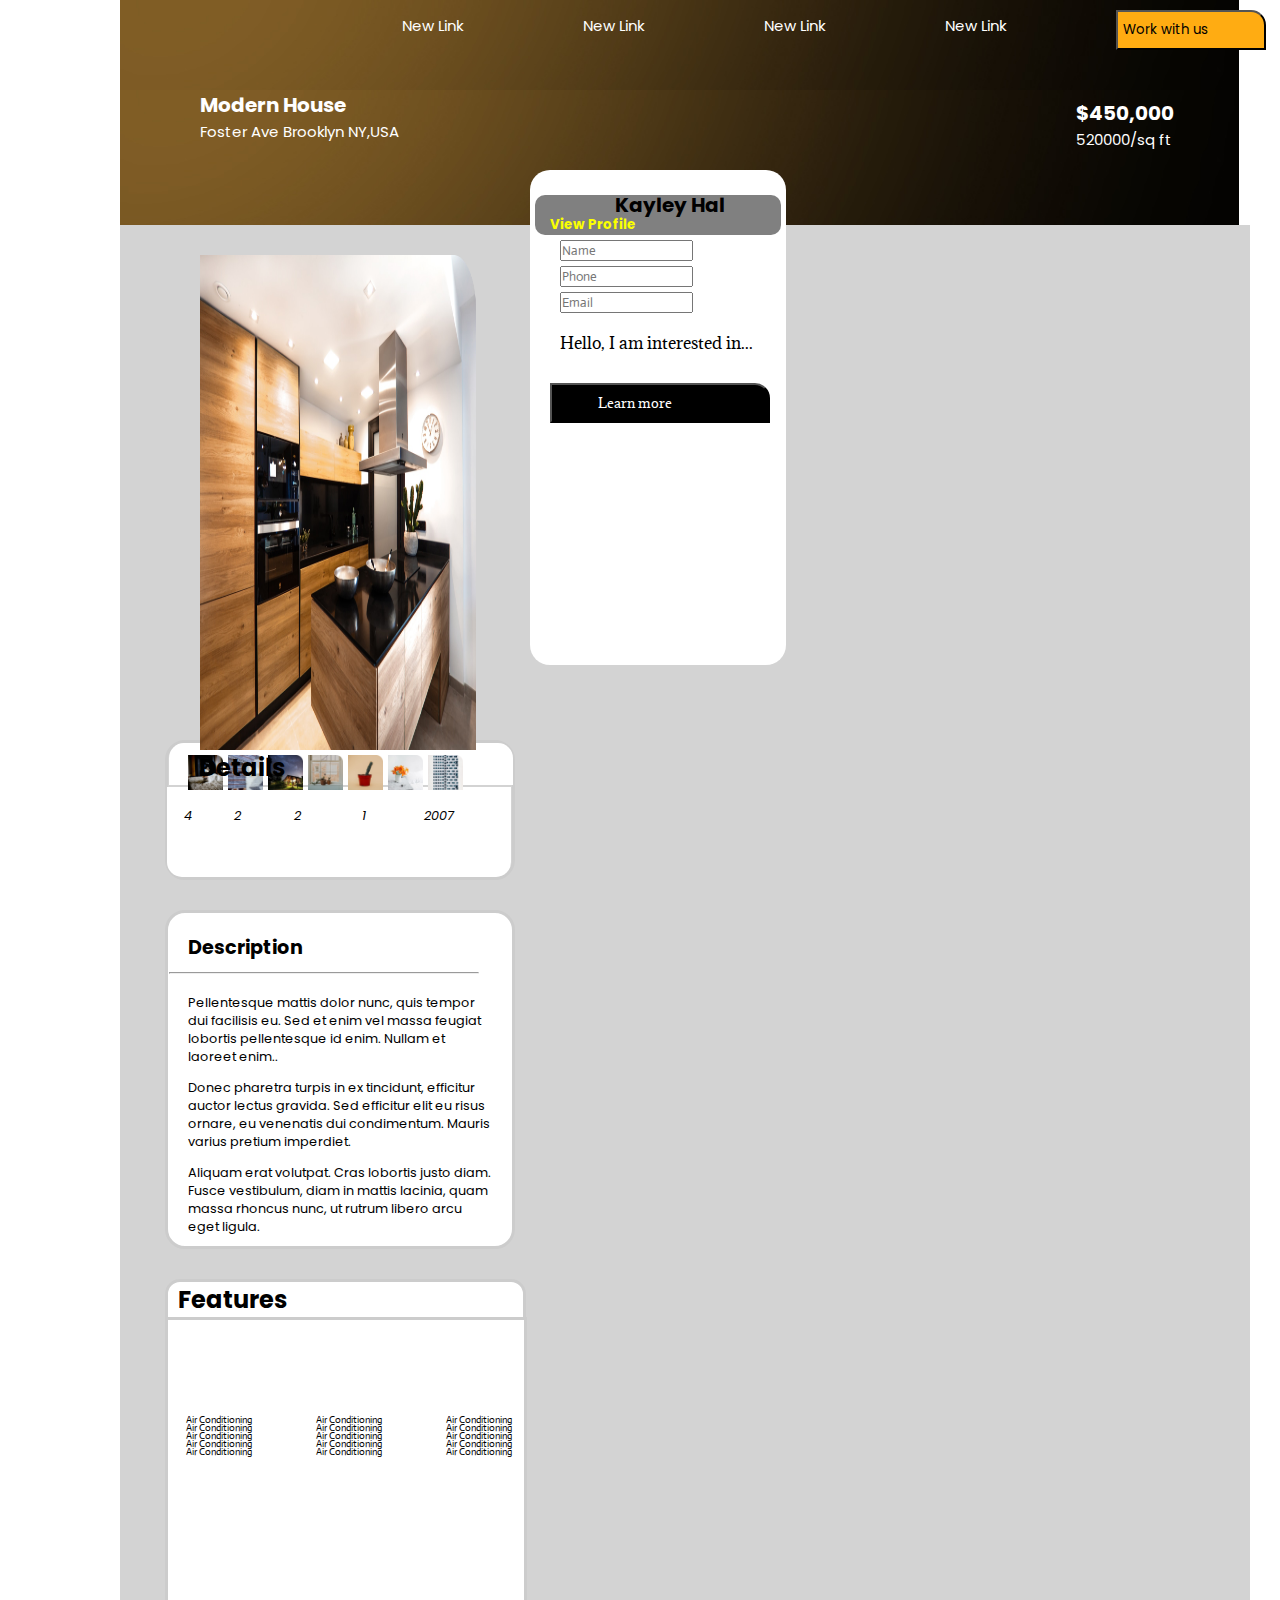
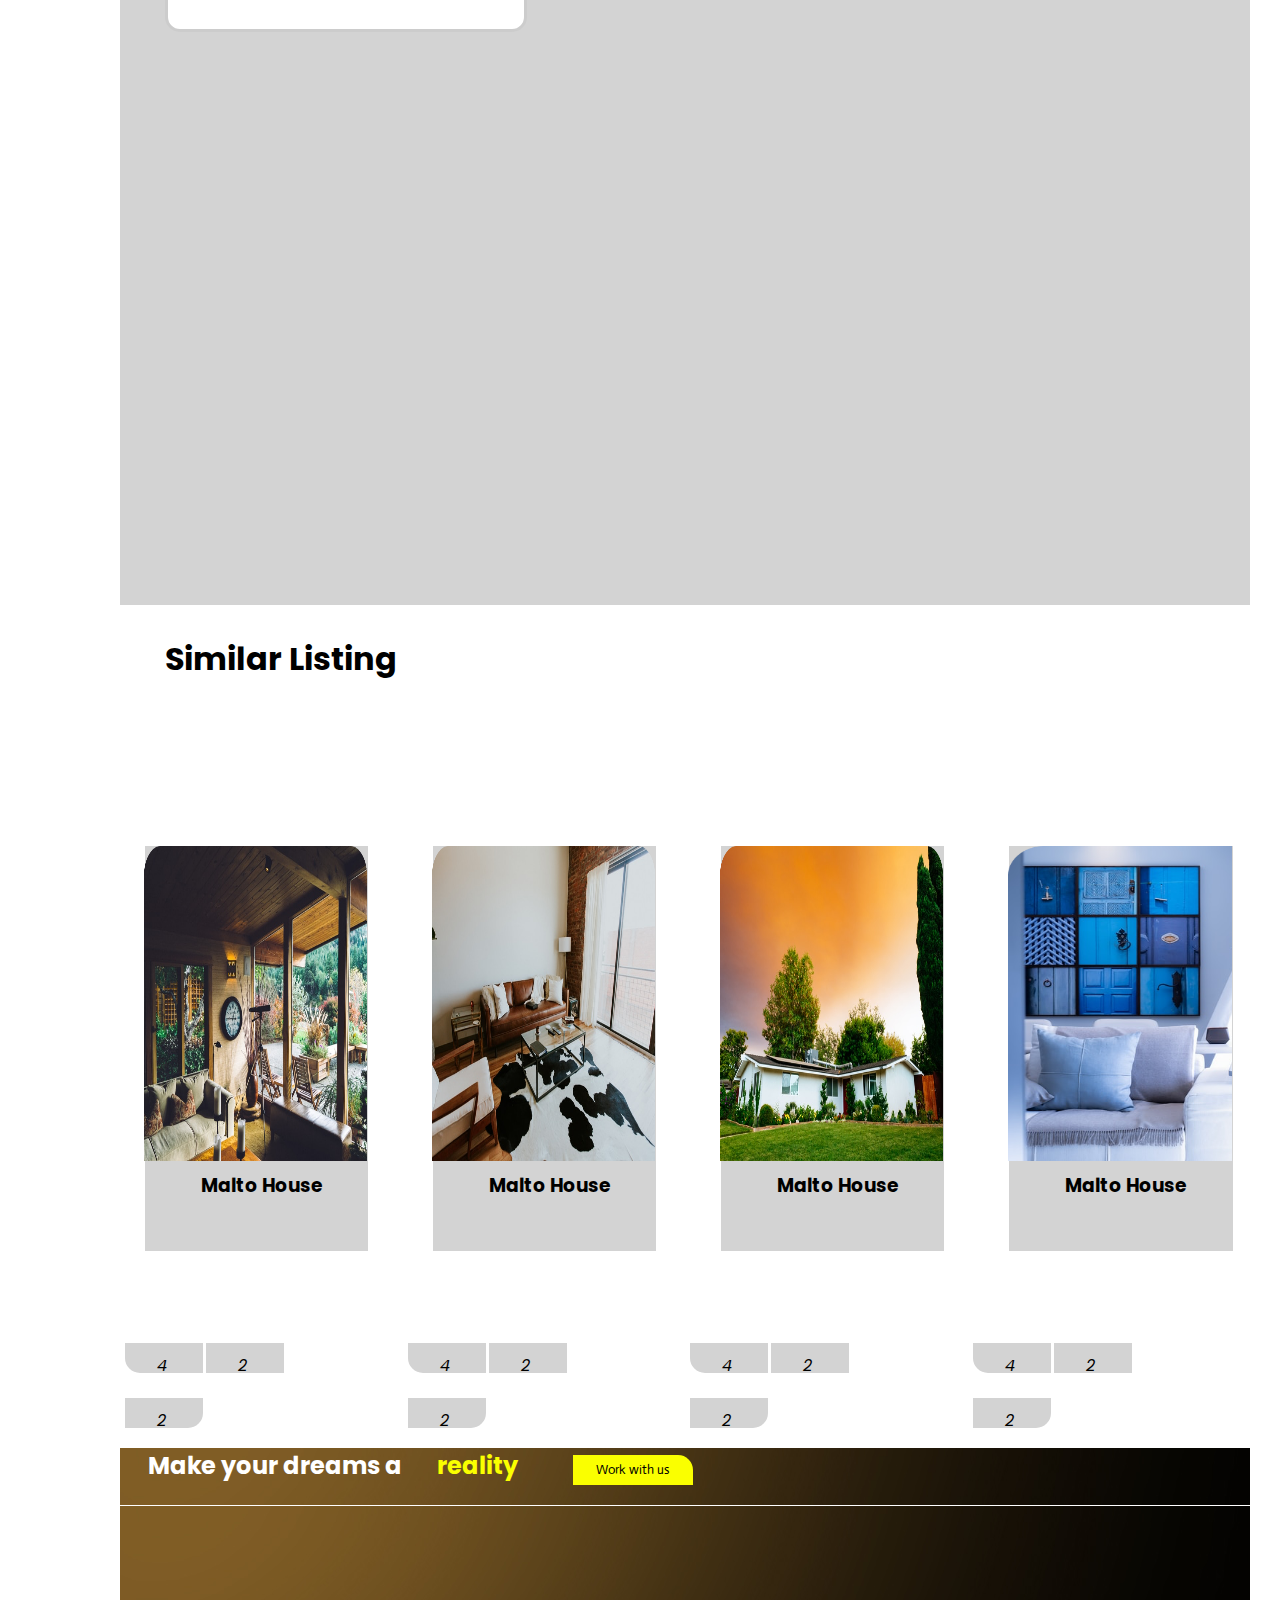
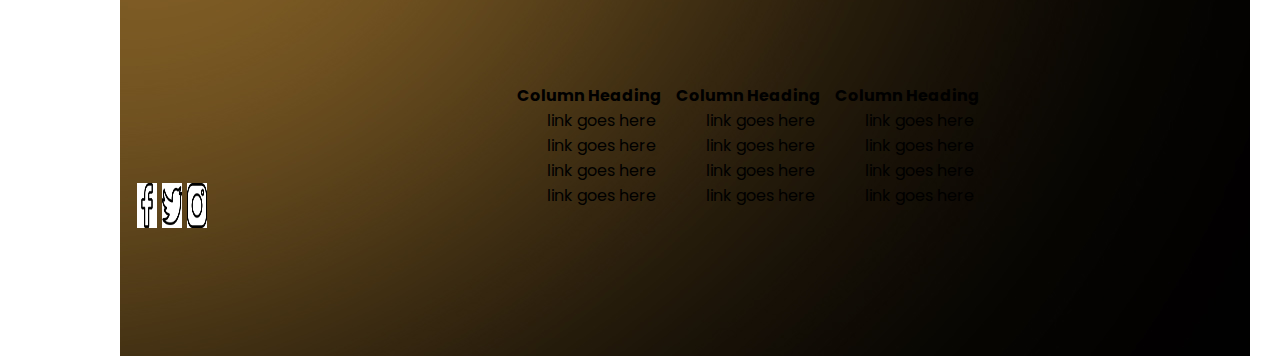
==== commit 4ef9a779: "add icons" ====
--- a/property.html
+++ b/property.html
@@ -23,7 +23,7 @@
                     <li><a href="#">New Link</a></li>
                     <li><a href="#">New Link</a></li>
                     <li><a href="#">New Link</a></li>
-                    <li><button>Work with us <i class="fa-regular fa-arrow-right"></i></button></li>
+                    <li><button>Work with us<i class="fa-solid fa-arrow-right-long"></i></button></li>
                 </ul><br>
             </navbar>
         </div>
@@ -49,7 +49,7 @@
                 <input type="tel" name="phone" placeholder="Phone"style="margin-bottom: 5px;font-family: actor;">
                 <input type="email" name="email" placeholder="Email"style="margin-bottom: 10px;font-family: actor;">
                 <p style="margin-top: 10px;font-family: adamina;" >Hello, I am interested in...</p>
-                <button style="font-family: adamina;">Learn more <i class="fa-regular fa-arrow-right"></i></button>
+                <button style="font-family: adamina;">Learn more<i class="fa-solid fa-arrow-right-long"></i></i></button>
             </div>
            <!--end of form section--> 
           <div class="rectangle">
@@ -91,29 +91,29 @@
            <div class="row-1"> 
                 <div class="column1">
                  <ul>
-                    <li>Air Conditioning</li>
-                    <li>Air Conditioning</li>
-                    <li>Air Conditioning</li>
-                    <li>Air Conditioning</li>
-                    <li>Air Conditioning</li>
+                    <li><i class="fa-solid fa-circle-check"></i>Air Conditioning</li>
+                    <li><i class="fa-solid fa-circle-check"></i>Air Conditioning</li>
+                    <li><i class="fa-solid fa-circle-check"></i>Air Conditioning</li>
+                    <li><i class="fa-solid fa-circle-check"></i>Air Conditioning</li>
+                    <li><i class="fa-solid fa-circle-check"></i>Air Conditioning</li>
                  </ul>
                 </div>
                 <div class="column1">
                  <ul>
-                    <li>Air Conditioning</li>
-                    <li>Air Conditioning</li>
-                    <li>Air Conditioning</li>
-                    <li>Air Conditioning</li>
-                    <li>Air Conditioning</li>
+                    <li><i class="fa-solid fa-circle-check"></i>Air Conditioning</li>
+                    <li><i class="fa-solid fa-circle-check"></i>Air Conditioning</li>
+                    <li><i class="fa-solid fa-circle-check"></i>Air Conditioning</li>
+                    <li><i class="fa-solid fa-circle-check"></i>Air Conditioning</li>
+                    <li><i class="fa-solid fa-circle-check"></i>Air Conditioning</li>
                  </ul>
                 </div>
                 <div class="column1">
                  <ul>
-                    <li>Air Conditioning</li>
-                    <li>Air Conditioning</li>
-                    <li>Air Conditioning</li>
-                    <li>Air Conditioning</li>
-                    <li>Air Conditioning</li>
+                    <li><i class="fa-solid fa-circle-check"></i>Air Conditioning</li>
+                    <li><i class="fa-solid fa-circle-check"></i>Air Conditioning</li>
+                    <li><i class="fa-solid fa-circle-check"></i>Air Conditioning</li>
+                    <li><i class="fa-solid fa-circle-check"></i>Air Conditioning</li>
+                    <li><i class="fa-solid fa-circle-check"></i>Air Conditioning</li>
                  </ul>
                 </div>
             </div>
--- a/assets/css/style.css
+++ b/assets/css/style.css
@@ -146,8 +146,9 @@
     border: none;
     border-style: none;
     border-top-right-radius: 10px;
-    height: 30px;
-    width: 80px;
+    height: 50px;
+    width: 120px;
+    text-align:center;
 }
 #btn3:hover{
     color:black ;
--- a/assets/css/property.css
+++ b/assets/css/property.css
@@ -1,6 +1,8 @@
+
 .container2{
     max-width: 100%;
 }
+
 .row2{
     display: flex;
     flex-wrap: wrap;
@@ -211,7 +213,7 @@
 }
 #feature{
     margin-top: 30px;
-    width: 31%;
+    width: 33%;
     background-color: white;
     border: #ccc;
     border-style: solid;
@@ -224,14 +226,14 @@
     justify-content: center;
     margin-top: -3px;
     margin-left: 45px;
-    width: 30%;
+    width: 32%;
     background-color: white;
     border: #ccc;
     border-style: solid;
     text-align: left;
     border-bottom-left-radius: 15px;
     border-bottom-right-radius: 15px;
-    height: 25vh;
+    height: 35vh;
 }
 .column1{
  display:inline-block;
@@ -246,11 +248,12 @@
    float: justify;
 }
 .column1 li{
-   list-style-type: circle;
+   list-style-type: none;
    font-size: 10px;
    line-height: 10px;
    justify-content: center;
-   margin-left: -25px;
+   align-items: center;
+   margin-left: -75px;
    margin-right: -200px;
    font-family: actor;
    margin-top: -18px;
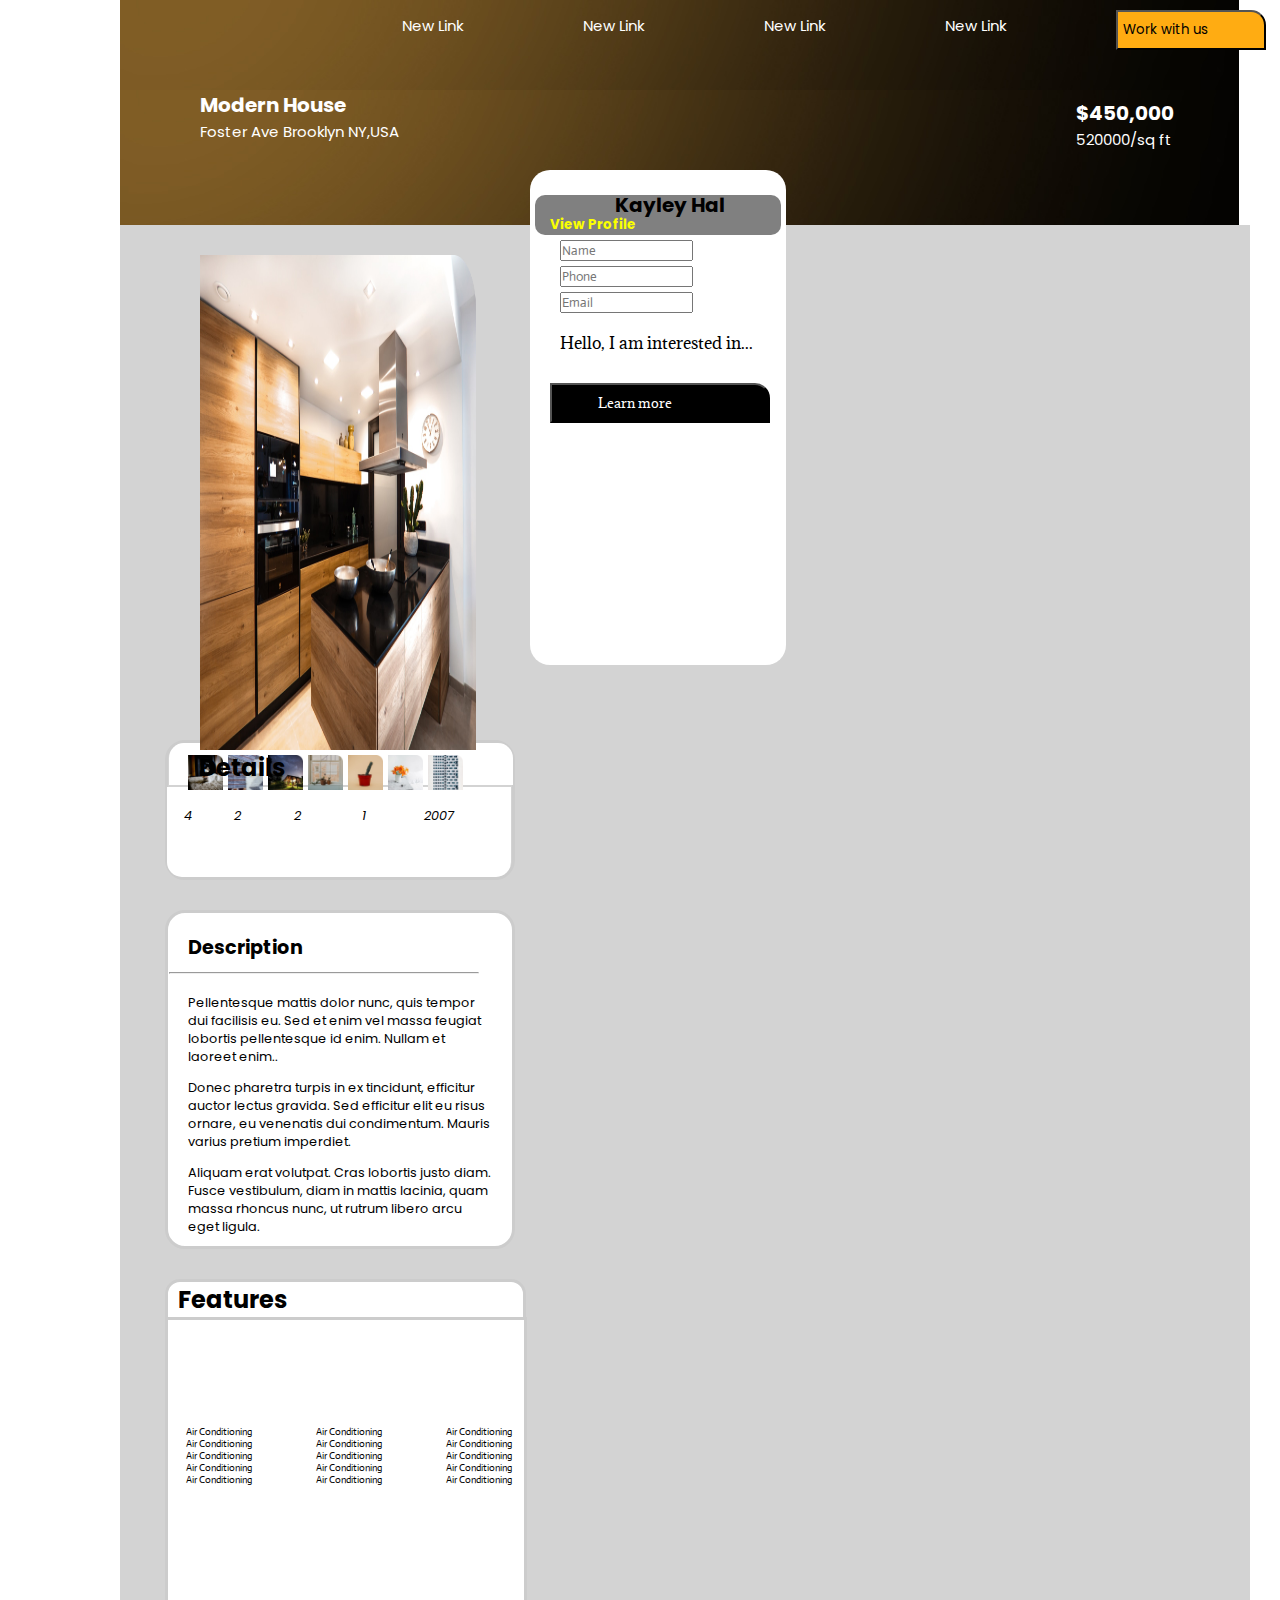
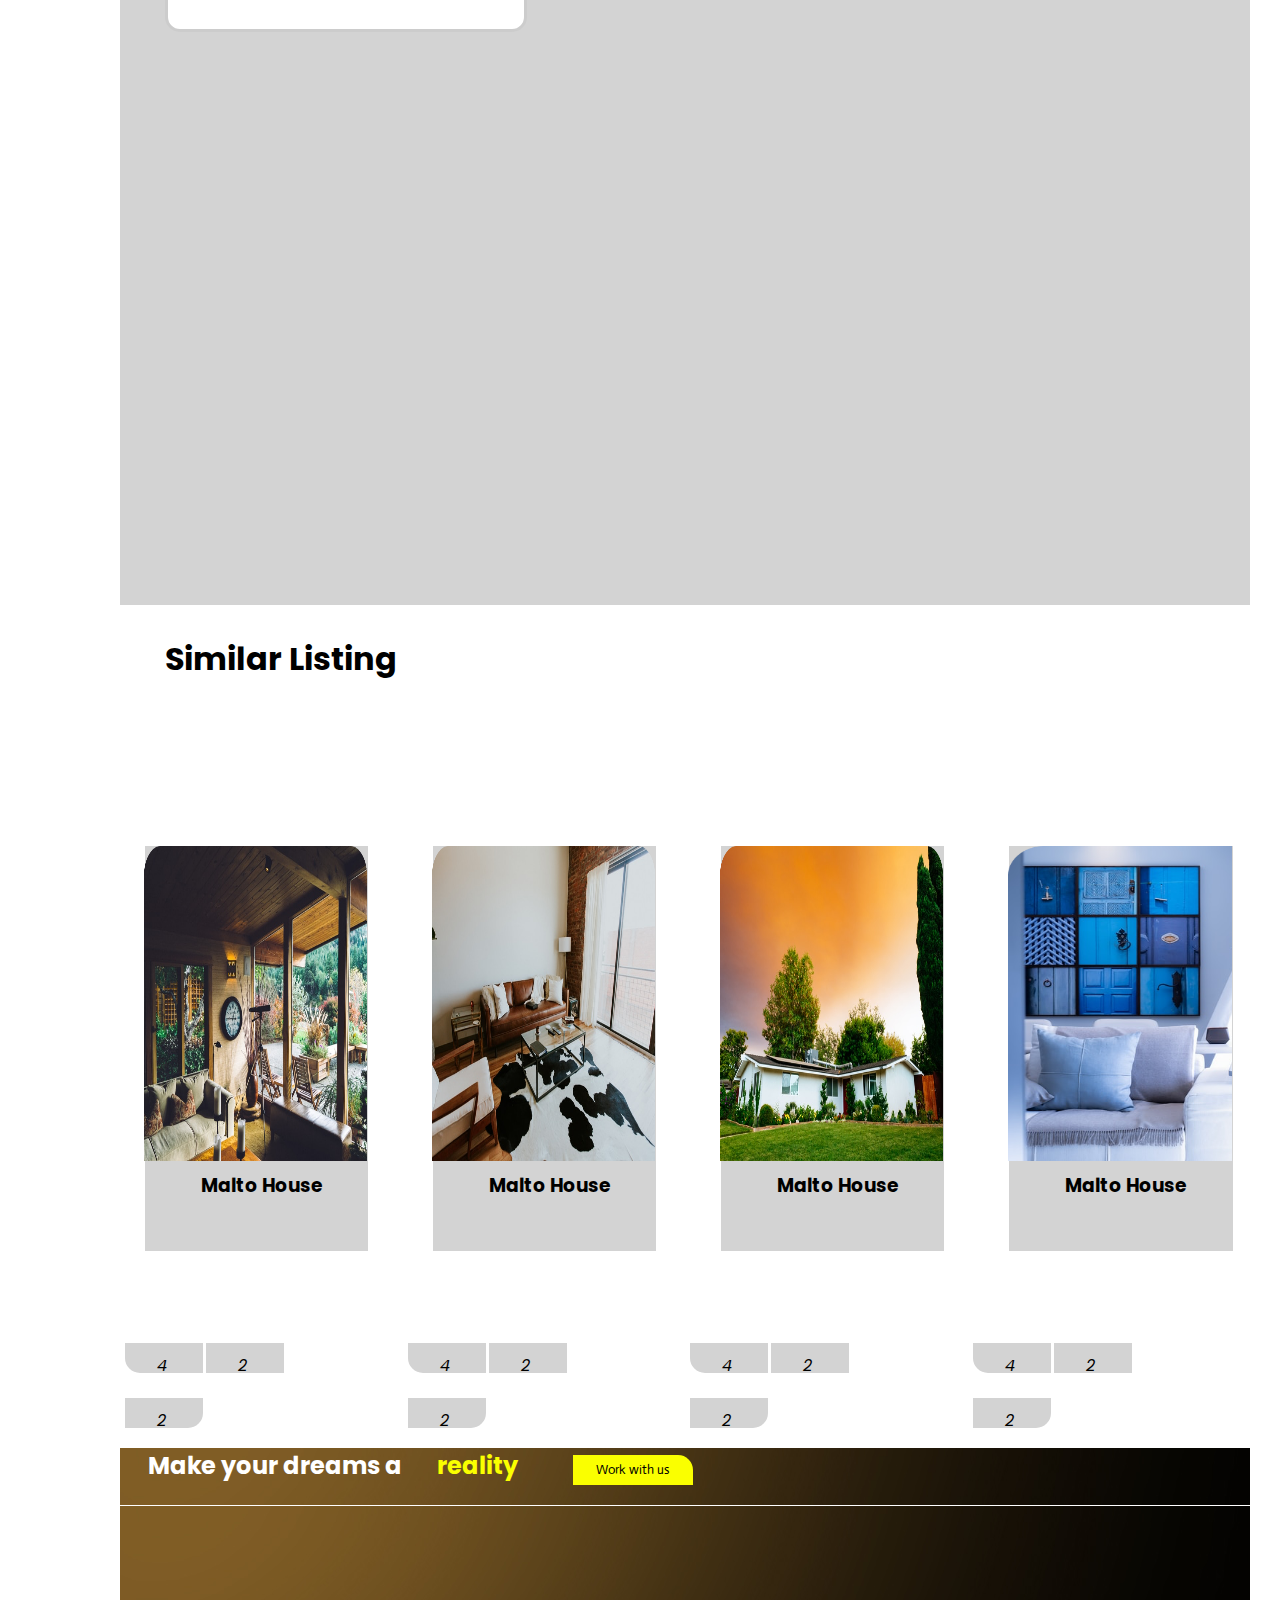
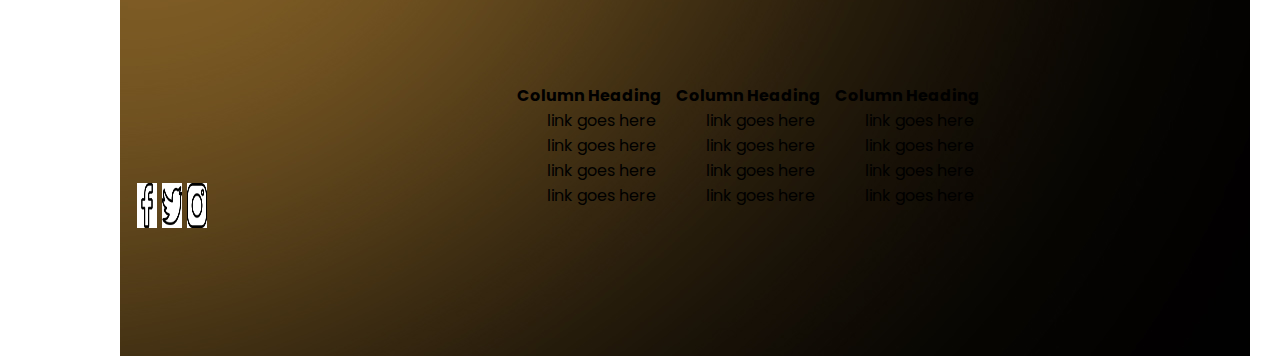
==== commit ccbaaae0: "changes to features section" ====
--- a/property.html
+++ b/property.html
@@ -91,29 +91,29 @@
            <div class="row-1"> 
                 <div class="column1">
                  <ul>
-                    <li><i class="fa-solid fa-circle-check"></i>Air Conditioning</li>
-                    <li><i class="fa-solid fa-circle-check"></i>Air Conditioning</li>
-                    <li><i class="fa-solid fa-circle-check"></i>Air Conditioning</li>
-                    <li><i class="fa-solid fa-circle-check"></i>Air Conditioning</li>
-                    <li><i class="fa-solid fa-circle-check"></i>Air Conditioning</li>
+                    <li><i class="fa-solid fa-circle-check" style="color: #FAFF00;"></i>Air Conditioning</li>
+                    <li><i class="fa-solid fa-circle-check"style="color: #FAFF00;"></i>Air Conditioning</li>
+                    <li><i class="fa-solid fa-circle-check"style="color: #FAFF00;"></i>Air Conditioning</li>
+                    <li><i class="fa-solid fa-circle-check"style="color: #FAFF00;"></i>Air Conditioning</li>
+                    <li><i class="fa-solid fa-circle-check"style="color: #FAFF00;"></i>Air Conditioning</li>
                  </ul>
                 </div>
                 <div class="column1">
                  <ul>
-                    <li><i class="fa-solid fa-circle-check"></i>Air Conditioning</li>
-                    <li><i class="fa-solid fa-circle-check"></i>Air Conditioning</li>
-                    <li><i class="fa-solid fa-circle-check"></i>Air Conditioning</li>
-                    <li><i class="fa-solid fa-circle-check"></i>Air Conditioning</li>
-                    <li><i class="fa-solid fa-circle-check"></i>Air Conditioning</li>
+                    <li><i class="fa-solid fa-circle-check"style="color: #FAFF00;"></i>Air Conditioning</li>
+                    <li><i class="fa-solid fa-circle-check"style="color: #FAFF00;"></i>Air Conditioning</li>
+                    <li><i class="fa-solid fa-circle-check"style="color: #FAFF00;"></i>Air Conditioning</li>
+                    <li><i class="fa-solid fa-circle-check"style="color: #FAFF00;"></i>Air Conditioning</li>
+                    <li><i class="fa-solid fa-circle-check"style="color: #FAFF00;"></i>Air Conditioning</li>
                  </ul>
                 </div>
                 <div class="column1">
                  <ul>
-                    <li><i class="fa-solid fa-circle-check"></i>Air Conditioning</li>
-                    <li><i class="fa-solid fa-circle-check"></i>Air Conditioning</li>
-                    <li><i class="fa-solid fa-circle-check"></i>Air Conditioning</li>
-                    <li><i class="fa-solid fa-circle-check"></i>Air Conditioning</li>
-                    <li><i class="fa-solid fa-circle-check"></i>Air Conditioning</li>
+                    <li><i class="fa-solid fa-circle-check"style="color: #FAFF00;"></i>Air Conditioning</li>
+                    <li><i class="fa-solid fa-circle-check"style="color: #FAFF00;"></i>Air Conditioning</li>
+                    <li><i class="fa-solid fa-circle-check"style="color: #FAFF00;"></i>Air Conditioning</li>
+                    <li><i class="fa-solid fa-circle-check"style="color: #FAFF00;"></i>Air Conditioning</li>
+                    <li><i class="fa-solid fa-circle-check"style="color: #FAFF00;"></i>Air Conditioning</li>
                  </ul>
                 </div>
             </div>
--- a/assets/css/property.css
+++ b/assets/css/property.css
@@ -253,9 +253,10 @@
    line-height: 10px;
    justify-content: center;
    align-items: center;
-   margin-left: -75px;
+   margin-left: -85px;
    margin-right: -200px;
    font-family: actor;
+   padding: 10px;
    margin-top: -18px;
 }
 .similar{
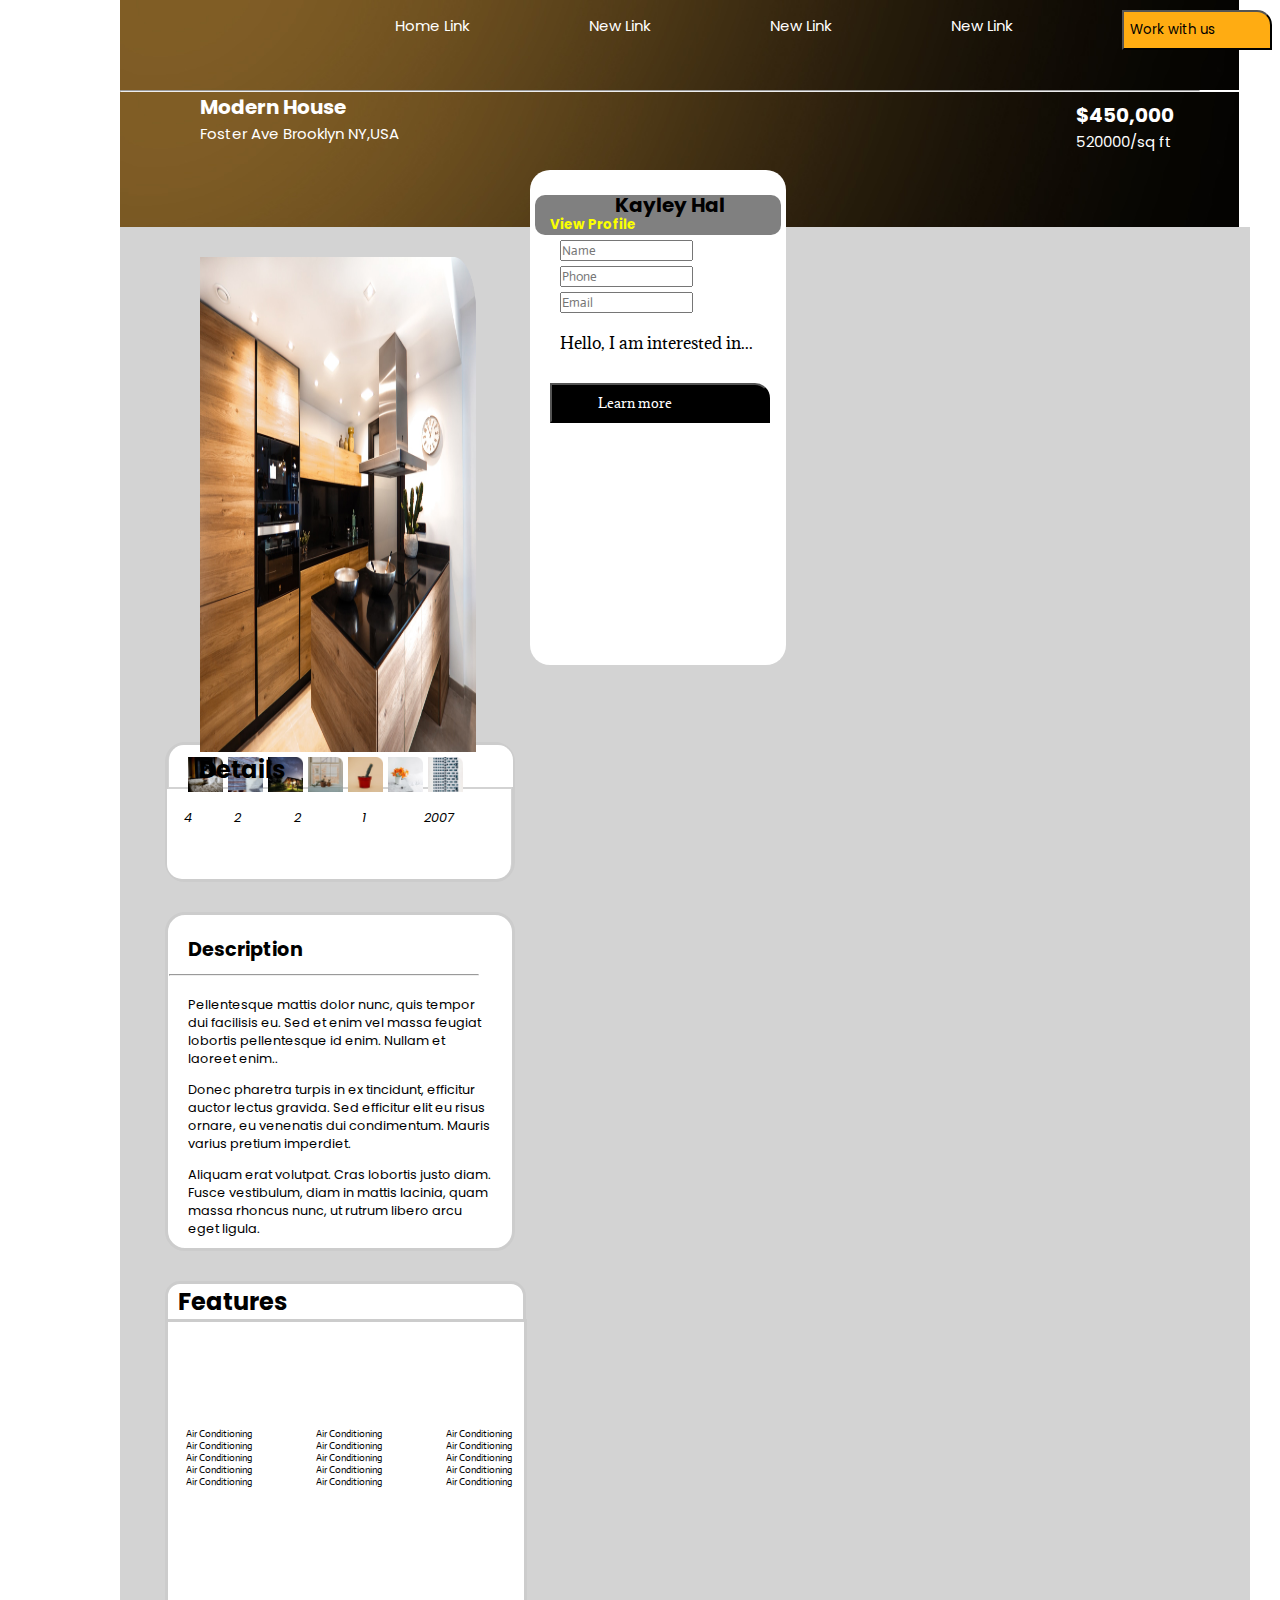
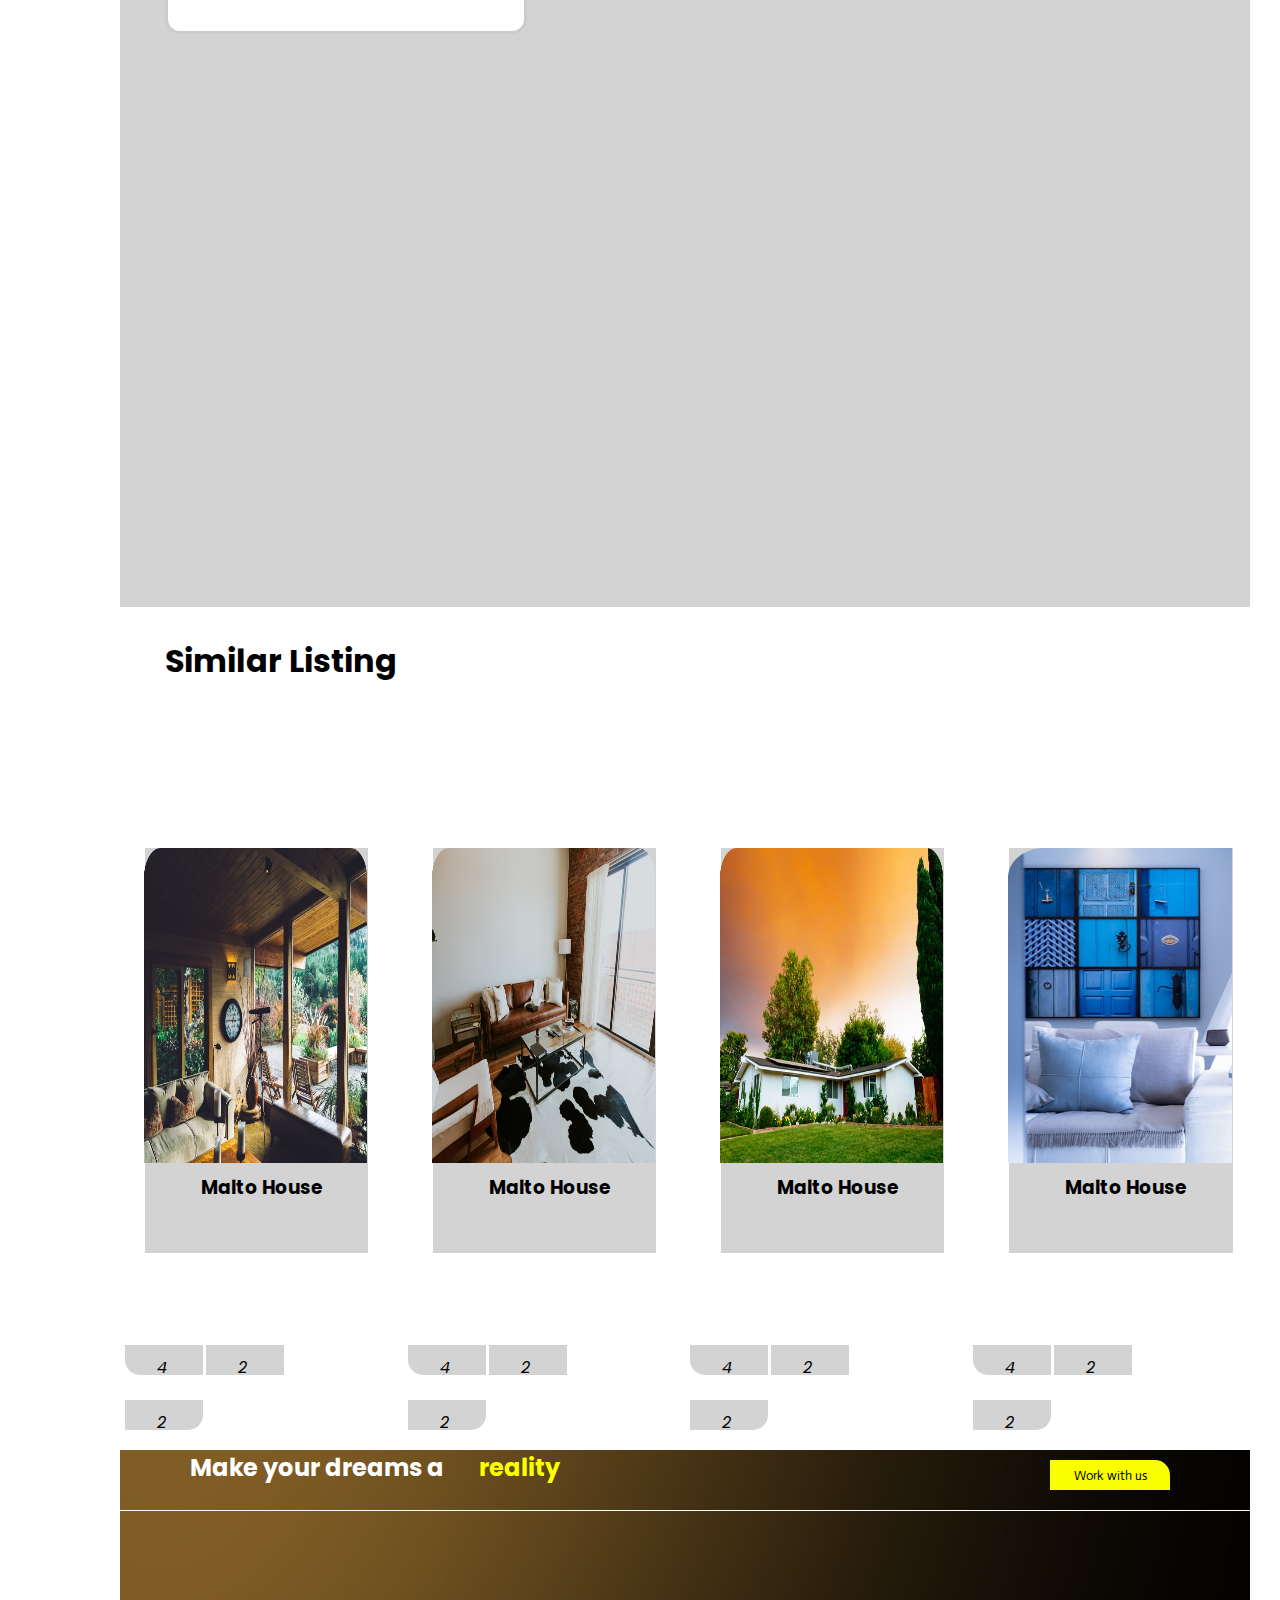
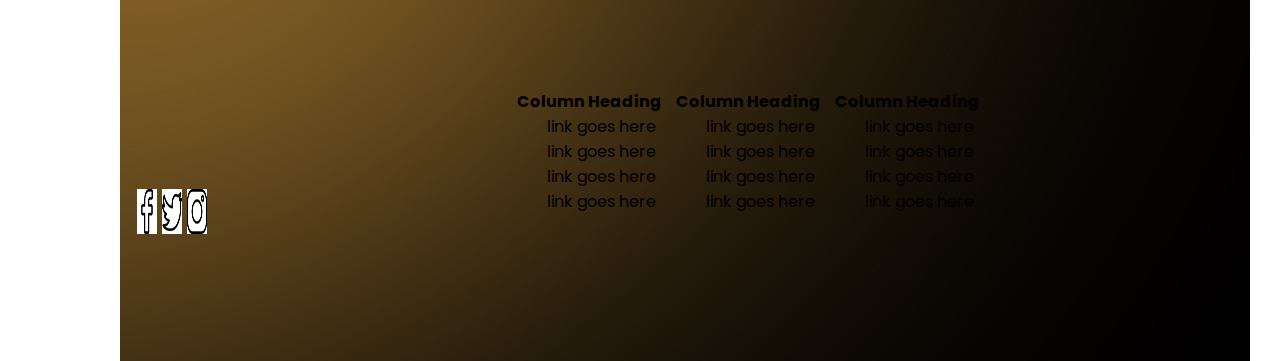
==== commit 383b0c8b: "link page 1 from 2" ====
--- a/property.html
+++ b/property.html
@@ -19,14 +19,14 @@
         <div class="header">
             <navbar>
                 <ul>
-                    <li><a href="#">New Link</a></li>
+                    <li><a href="index.html">Home Link</a></li>
                     <li><a href="#">New Link</a></li>
                     <li><a href="#">New Link</a></li>
                     <li><a href="#">New Link</a></li>
                     <li><button>Work with us<i class="fa-solid fa-arrow-right-long"></i></button></li>
                 </ul><br>
             </navbar>
-        </div>
+        </div><hr style="color: dimgray;">
         <div class="header2">
             <div class="modern">
                 <h1 style="font-size: 20px;">Modern House</h1>
@@ -171,7 +171,7 @@
 
         <div class="heading" style="margin-bottom: 20px;">
             <h2 style="color: white;margin-left: -500px;">Make your dreams a<span style="color: #FAFF00;">  reality</span>
-            <button id="footer-btn" style="background-color: #FAFF00;color: black;font-family: actor;width: 120px;height: 30px;border: none;border-top-right-radius: 15px;">Work with us</button>
+            <button id="footer-btn" style="background-color: #FAFF00;color: black;font-family: actor;width: 120px;height: 30px;border: none;border-top-right-radius: 15px;float: right;margin-right: -500px;margin-top: 10px;">Work with us</button>
             </h2>
         </div>
         
